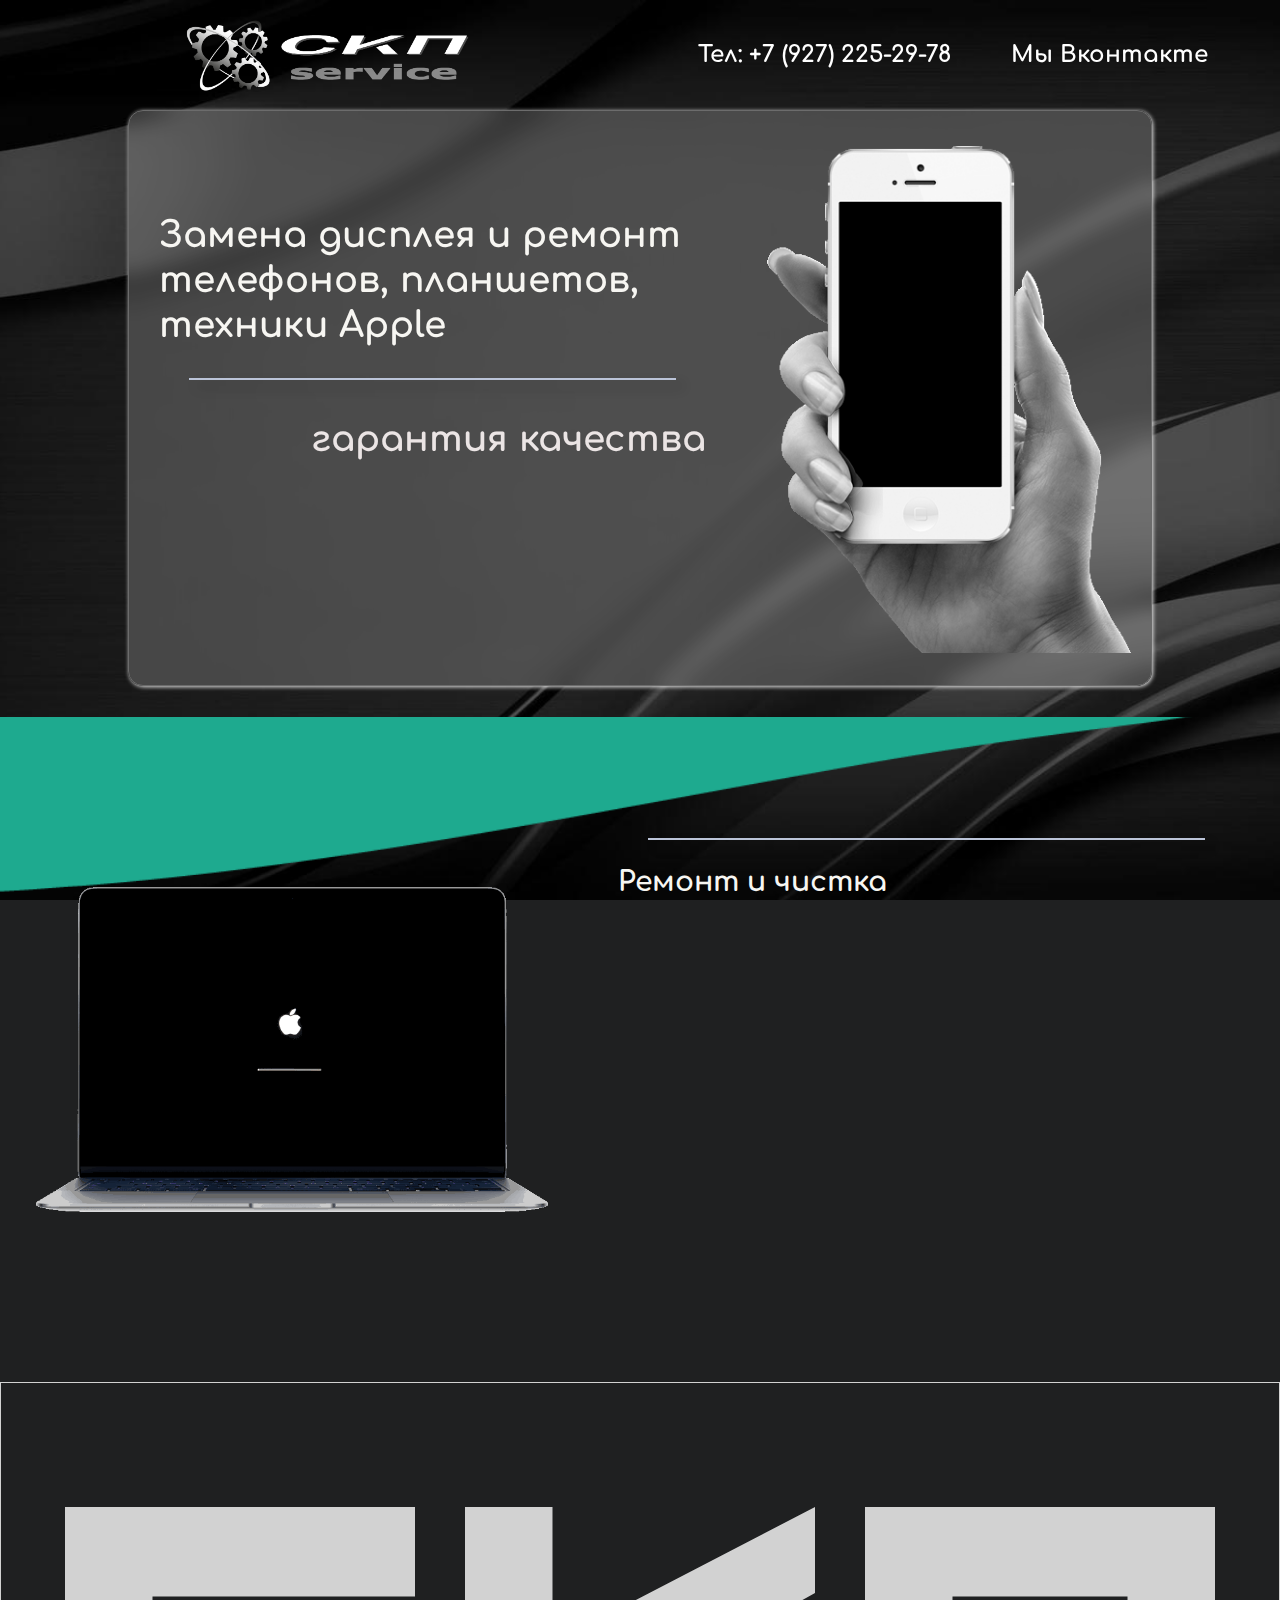
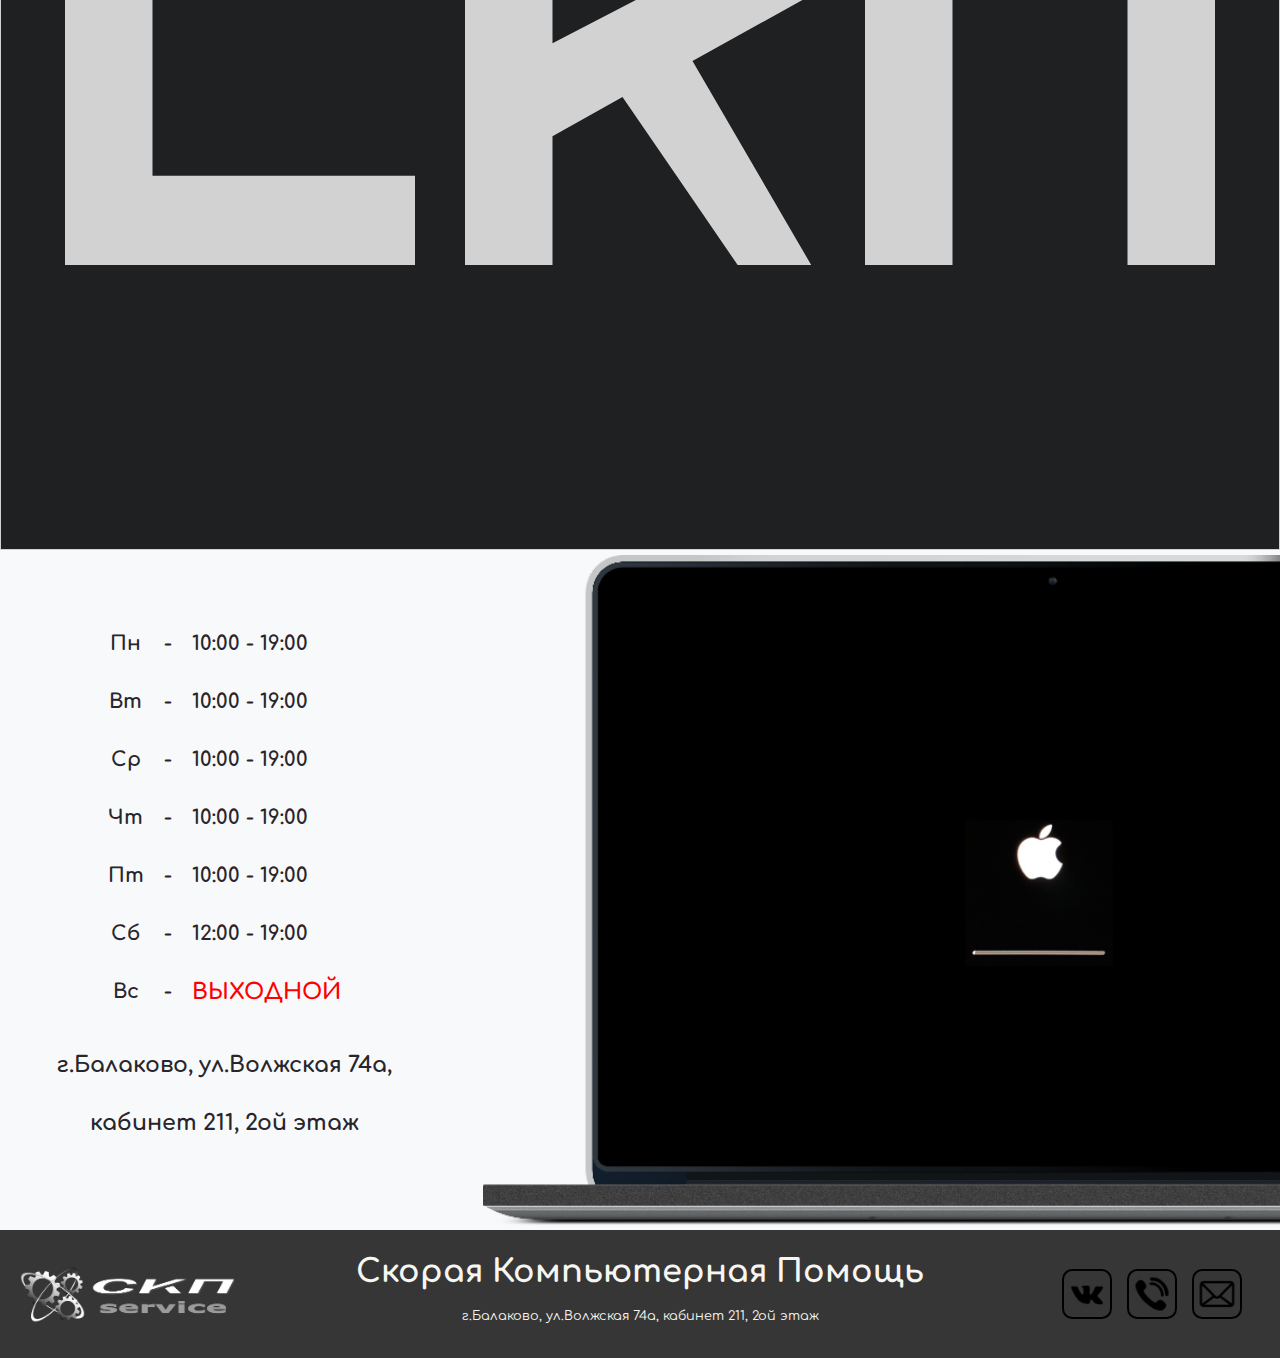
==== index.html @ 6988a71c "1" ====
<!DOCTYPE html>
<html lang="ru">

<head>
    <meta charset="UTF-8">
    <meta name="viewport" content="width=device-width, initial-scale=1.0">
    <link rel="preconnect" href="https://fonts.googleapis.com">
    <link rel="preconnect" href="https://fonts.gstatic.com" crossorigin>
    <link href="https://fonts.googleapis.com/css2?family=Comfortaa:wght@400;700&family=Teko:wght@400;700&display=swap" rel="stylesheet">
    <link rel="stylesheet" href="./css/null.css">
    <link rel="stylesheet" href="./css/style.css">
    <link rel="stylesheet" href="./css/animate.compat.css">
    <title>СКП service</title>
</head>

<!--	==================header==================-->
<header class="header">
    <div class="header_inner">
        <div class="logo">
            <div class="logo_inner">
                <img src="./img/logo_w.png" alt="">
                <h1>Скорая Компьютерная Помощь</h1>
                <img class="logo768" src="./img/logo_768.png" alt="">
            </div>
        </div>
        <div class="header_nav">
            <div class="header_nav_inner">
                <a class="nav_link" href="tel:+79272252978">Тел: +7 (927) 225-29-78</a>
                <a class="nav_link" href="https://vk.com/remontpc64">Мы Вконтакте</a>
                <h1>Скорая Компьютерная Помощь</h1>
            </div>
        </div>
    </div>
</header>
<!--	==================Phone==================-->
<div class="phone">
    <div class="container">
        <div class="phone_inner">
            <div class="left_p">
                <h2 class="fadeInRight wow">Замена дисплея и ремонт</h2>
                <h2 class="fadeInRight wow" data-wow-delay=".2s">телефонов, планшетов,</h2>
                <h2 class="fadeInRight wow" data-wow-delay=".4s">техники Apple</h2>
                <div class="line fadeIn wow" data-wow-delay="1.1s"></div>
                <h3 class="fadeInRight wow" data-wow-delay=".6s">гарантия качества</h3>
            </div>
            <div class="right_p">
                <div class="right_phone">
                    <img class="phone_1" src="./img/phone/1.png" alt="">
                    <img class="phone_2" src="./img/phone/21.png" alt="">
                    <img class="phone_2" src="./img/phone/22.png" alt="">
                    <img class="phone_2" src="./img/phone/23.png" alt="">
                    <img class="phone_2" src="./img/phone/24.png" alt="">
                    <img class="phone_3" src="./img/phone/3.png" alt="">
                    <img class="phone_4" src="./img/phone/25.png" alt="">
                </div>
            </div>
        </div>
    </div>
</div>
<!--	==================Comp==================-->
<div class="comp">
    <div class="comp_inner_top">
        <div class="left_c">
            <div class="laptop">
                <img class="comp_1" src="./img/comp/comp_1.png" alt="">
                <img class="comp_2" src="./img/comp/comp_2.png" alt="">
            </div>
        </div>
        <div class="comp_425">
            <img src="./img/comp/comp_425.png" alt="">
        </div>
        <div class="right_c">
            <div class="line fadeIn wow" data-wow-delay=".7s"></div>
            <h2 class="fadeInUp wow">Ремонт и чистка</h2>
            <li class="fadeInUp wow" data-wow-delay=".2s">системных блоков</li>
            <li class="fadeInUp wow" data-wow-delay=".4s">ноутбуков</li>
            <div class="line fadeIn wow" data-wow-delay=".7s"></div>
            <h2 class="fadeInUp wow" data-wow-delay=".6s">Установка и настройка Windows</h2>
            <div class="line fadeIn wow" data-wow-delay=".7s"></div>
            <h2 class="fadeInUp wow" data-wow-delay=".8s">Восстановление работоспособности</h2>
            <h2 class="fadeInUp wow" data-wow-delay="1s">операционной системы</h2>
            <div class="line fadeIn wow" data-wow-delay=".7s"></div>
        </div>
    </div>
</div>
<div class="comp_inner_bottom animation_fon">
    <div class="comp_inner_bottom_inner fadeIn wow" data-wow-delay=".7s">
        <h1>В нашем сервисе любые запчасти в наличии и под заказ</h1>
        <div class="line" data-wow-delay=".7s"></div>
        <h1>Также мы скупаем мониторы, ноутбуки, системные блоки и их комплектующее практически в любом состоянии</h1>
    </div>
</div>
<!--	==================Prom==================-->
<div class="prom">
    <div class="prom_inner">
        <div class="s"></div>
        <div class="k"></div>
        <div class="p"></div>
    </div>
    <h1 class="fadeIn wow" data-wow-delay=".2s">service</h1>
</div>
<!--	==================Map==================-->
<div class="locate">
    <div class="locate_inner">
        <div class="locate_timing">
            <div class="timing_inner">
                <div class="day">
                    <h4>Пн</h4>
                    <h4>Вт</h4>
                    <h4>Ср</h4>
                    <h4>Чт</h4>
                    <h4>Пт</h4>
                    <h4>Сб</h4>
                    <h4>Вс</h4>
                </div>
                <div class="dash">
                    <h4>-</h4>
                    <h4>-</h4>
                    <h4>-</h4>
                    <h4>-</h4>
                    <h4>-</h4>
                    <h4>-</h4>
                    <h4>-</h4>
                </div>
                <div class="time">
                    <h4>10:00 - 19:00</h4>
                    <h4>10:00 - 19:00</h4>
                    <h4>10:00 - 19:00</h4>
                    <h4>10:00 - 19:00</h4>
                    <h4>10:00 - 19:00</h4>
                    <h4>12:00 - 19:00</h4>
                    <h5>ВЫХОДНОЙ</h5>
                </div>
            </div>
            <div class="timing_inner_768">
                <div class="day">
                    <h4>Пн - Пт</h4>
                    <h4>Суббота</h4>
                    <h4>Воскресенье</h4>
                </div>
                <div class="dash">
                    <h4>-</h4>
                    <h4>-</h4>
                    <h4>-</h4>
                </div>
                <div class="time">
                    <h4>10:00 - 19:00</h4>
                    <h4>12:00 - 19:00</h4>
                    <h5>ВЫХОДНОЙ</h5>
                </div>
            </div>
            <div class="adress">
                <h5>г.Балаково, ул.Волжская 74а, кабинет 211, 2ой этаж</h5>
            </div>
        </div>
        <div class="locate_map">
            <div class="locate_map_inner">
                <img class="map_1980" src="./img/comp/comp_map.png" alt="">
                <img class="map_768" src="./img/comp/comp_1.png" alt="">
                <iframe src="https://www.google.com/maps/embed?pb=!1m18!1m12!1m3!1d1227.8375154333528!2d47.80183680063077!3d52.01279927981545!2m3!1f0!2f0!3f0!3m2!1i1024!2i768!4f13.1!3m3!1m2!1s0x416b8edb34bcf48d%3A0x155b2b7016f7f64f!2z0YPQuy4g0JLQvtC70LbRgdC60LDRjywgNzQg0LvQuNGCLiDQkCwg0JHQsNC70LDQutC-0LLQviwg0KHQsNGA0LDRgtC-0LLRgdC60LDRjyDQvtCx0LsuLCA0MTM4MDA!5e0!3m2!1sru!2sru!4v1640542836410!5m2!1sru!2sru" allowfullscreen="" loading="lazy"></iframe>
            </div>
        </div>
    </div>
</div>
<!--	==================Footer==================-->
<footer class="footer">
    <div class="footer_inner">
        <div class="footer_logo">
            <a class="nav_link" href="#">
                <img src="./img/logo_w.png" alt="">
            </a>
        </div>
        <div class="footer_title">
            <h1>Скорая Компьютерная Помощь</h1>
            <h2>г.Балаково, ул.Волжская 74а, кабинет 211, 2ой этаж</h2>
        </div>
        <div class="social">
            <a href="https://vk.com/remontpc64" class="vk">
                <img class="vk_01" src="./img/soc/vk_01.png" alt="">
                <img class="vk_02" src="./img/soc/vk_02.png" alt="">
            </a>
            <a href="tel:+79272252978" class="tel">
                <img class="tel_01" src="./img/soc/tel_01.png" alt="">
                <img class="tel_02" src="./img/soc/tel_02.png" alt="">
            </a>
            <a href="mailto:skp64service@gmail.com" class="tel">
                <img class="mail_01" src="./img/soc/mail_01.png" alt="">
                <img class="mail_02" src="./img/soc/mail_02.png" alt="">
            </a>
        </div>
    </div>
</footer>
<!--	==================Footer==================-->
<script src="js/classie.js"></script>
<script src="js/cbpAnimatedHeader.min.js"></script>
<script src="./js/comp.js"></script>
<script src="./js/wow.min.js"></script>
<script>
    new WOW().init();
</script></html>
---- css/null.css ----
/*Обнуление*/
*{padding: 0;margin: 0;border: 0;}
*,*:before,*:after{-moz-box-sizing: border-box;-webkit-box-sizing: border-box;box-sizing: border-box;}
:focus,:active{outline: none;}
a:focus,a:active{outline: none;}
nav,footer,header,aside{display: block;}
html,body{height:100%;width:100%;font-size:100%;line-height:1;font-size:14px;-ms-text-size-adjust:100%;-moz-text-size-adjust:100%;-webkit-text-size-adjust:100%;}
input,button,textarea{font-family:inherit;}
input::-ms-clear{display: none;}
button{cursor: pointer;}
button::-moz-focus-inner {padding:0;border:0;}
a,a:visited{text-decoration: none;}
a:hover{text-decoration: none;}
ul li{list-style: none;}
img{vertical-align: top;}
h1,h2,h3,h4,h5,h6{font-size:inherit;font-weight: inherit;}
/*--------------------*/
---- css/style.css ----
/*
::-webkit-scrollbar {
    width: 0;
}
*/
body {
    font-family: 'Comfortaa', sans-serif;
    background: #1f2021 url(../img/fon_phone.jpg) center no-repeat;
    background-size: cover;
    background-attachment: fixed;
}

.container {
    width: 100%;
    max-width: 1200px;
    margin: 0 auto;
    padding: 0 15px;
}

h1 {
    font-size: 43px;
    line-height: 58px;
    font-weight: 700;
    color: #f7f6f2;
}

h2 {
    font-size: 43px;
    line-height: 58px;
    font-weight: 700;
    color: #f7f6f2;
}

h3 {
    font-size: 40px;
    line-height: 58px;
    font-weight: 700;
    color: #ebe5e5;
}

h4 {
    font-size: 30px;
    line-height: 58px;
    font-weight: 700;
    color: #fff;
}

h5 {
    font-size: 25px;
    line-height: 58px;
    font-weight: 700;
    color: #fff;
}

li {
    padding-left: 25px;
    list-style: circle;
    font-size: 32px;
    line-height: 58px;
    color: #ebe5e5;
}

.line {
    border-bottom: 2px solid #bbc4d8;
    margin: 30px 30px;
    box-shadow: 7px 7px 12px rgba(0, 0, 0, 0.3);
}

/*==================Head==================*/
.header {
    position: fixed;
    padding: 0 15px;
    height: 110px;
    width: 100%;
    z-index: 99;
    overflow: hidden;
    -webkit-transition: all 0.2s linear;
    -moz-transition: all 0.2s linear;
    transition: all 0.2s linear;
}

.header-shrink.header {
    height: 35px;
    background: rgba(235, 235, 235, 0.92);
    box-shadow: 0px 1px 13px 0px rgba(255, 255, 255, 0.82);
}

.header_inner {
    display: flex;
    justify-content: space-between;
}

.logo {
    width: 50%;
}

.header-shrink .logo {
    padding-top: 0px;
}

.logo_inner {
    display: flex;
    justify-content: center;
    align-items: center;
    height: 110px;
}

.header-shrink .logo_inner {
    height: 35px;
}

.logo_inner h1 {
    display: none;
}

.header-shrink .logo_inner h1 {
    line-height: 28px;
    display: block;
    font-size: 1.5vw;
    color: #000;
}

.logo768 {
    display: none;
}

.logo_inner img {
    height: 80%;
}

.header-shrink .logo_inner img {
    display: none;
}

.header_nav {
    width: 50%;
}

.header_nav_inner {
    display: flex;
    justify-content: center;
    align-items: center;
    height: 110px;
    -webkit-transition: all 0.2s linear;
    -moz-transition: all 0.2s linear;
    transition: all 0.2s linear;
}

.header-shrink .header_nav_inner {
    height: 35px;
    padding-top: 0px;
}

.header_nav_inner h1 {
    display: none;
}

.nav_link {
    font-size: 1.8vw;
    color: #fff;
    font-weight: 700;
    margin-left: 60px;
    -webkit-transition: all 0.2s linear;
    -moz-transition: all 0.2s linear;
    transition: all 0.2s linear;
}

.nav_link:first-child {
    margin-left: 0;
}

.header-shrink .nav_link {
    font-size: 1.3vw;
    color: #000;
}

.burger {
    display: none;
    width: 35px;
    height: 3px;
    background: #ffffff;
    font-size: 0;
    color: transparent;
    position: relative;
}

/*==================Phone==================*/
.phone {
    padding-top: 110px;
    height: 830px;
}

.phone_inner {
    overflow: hidden;
    display: flex;
    height: 690px;
    background: rgba(255, 255, 255, 0.2);
    backdrop-filter: blur(10px);
    border-radius: 15px;
    border: 1px solid rgb(108, 108, 108);
    box-shadow: 1px 1px 4px 0px rgba(255, 255, 255, 0.9);
}

.left_p {
    flex-wrap: wrap;
    padding: 200px 30px 0px 30px;
    margin-right: 5px;
    width: 60%;
}

.left_p h3 {
    text-align: right;
}

.right_p {
    margin-left: 5px;
    padding-top: 60px;
    width: 40%;
}

.right_phone {
    display: flex;
    justify-content: center;
    position: relative;
}

.right_phone img {
    width: 90%;
    height: auto;
}

.phone_1 {
    position: absolute;
    display: block;
    max-width: 100%;
    height: auto;
}

.phone_2 {
    position: absolute;
    display: block;
    max-width: 100%;
    height: auto;
    opacity: 0;
    animation: slideanim 8s infinite;
}

.phone_2:nth-child(1),
.phone_2:nth-child(1) img {
    animation-delay: 0;
}

.phone_2:nth-child(2),
.phone_2:nth-child(2) img {
    animation-delay: 2s;
}

.phone_2:nth-child(3),
.phone_2:nth-child(3) img {
    animation-delay: 4s;
}

.phone_2:nth-child(4),
.phone_2:nth-child(4) img {
    animation-delay: 6s;
}

@keyframes slideanim {
    12.5% {
        opacity: 1;
    }

    25% {
        opacity: 1;
    }

    37.5% {
        opacity: 0;
    }
}

.phone_3 {
    position: absolute;
    display: block;
    max-width: 100%;
    height: auto;
}

.phone_4 {
    position: absolute;
    z-index: 1;
    display: block;
    max-width: 100%;
    height: auto;
    opacity: 0;
    transition: opacity 0.3s linear;
}

.phone_4:hover {
    opacity: 1;
}

/*==================Comp==================*/
.comp {
    background: url(../img/comp_fon.png) center no-repeat;
    background-size: cover;
    background-attachment: fixed;
    width: 100%;
    padding: 0 15px;
    height: 750px;
}

.comp_inner_top {
    display: flex;
    align-items: center;
    height: 750px;
}

.laptop {
    display: flex;
    align-items: center;
    justify-content: center;
}

.laptop img {
    width: 40%;
    height: auto;
}

.comp_1 {
    position: absolute;
    z-index: 1;
}

.comp_2 {
    position: absolute;
    z-index: 2;
    opacity: 0;
    -webkit-transition: all 0.3s linear;
    -moz-transition: all 0.3s linear;
    transition: all 0.3s linear;
}

.comp_2:hover {
    opacity: 1;
}

.comp_425 {
    display: none;
}

.left_c {
    margin-right: 10px;
    width: 40%;
}

.right_c {
    flex-wrap: wrap;
    margin-left: 10px;
    padding: 0px 30px;
    width: 50%;
    overflow: hidden;
}

.right_c h2 {
    font-size: 2vw;
}

.right_c li {
    font-size: 1.7vw;
}

.animation_fon {
    opacity: 0;
    -webkit-transition: all 0.9s linear;
    -moz-transition: all 0.9s linear;
    transition: all 0.9s linear;
    height: 0px;
}

.animation_fon.element-show {
    opacity: 1;
    height: 400px;
}

.comp_inner_bottom {
    display: flex;
    text-align: center;
    justify-content: center;
    align-items: center;
    background: #1f2021 url(../img/fon_phone.jpg) center no-repeat;
    background-size: cover;
    background-attachment: fixed;
    overflow: hidden;
}

.comp_inner_bottom_inner {
    width: 75%;
    padding: 50px 40px;
    background: rgba(255, 255, 255, 0.2);
    backdrop-filter: blur(10px);
    border-radius: 15px;
    border: 1px solid rgb(108, 108, 108);
    box-shadow: 1px 1px 4px 0px rgba(255, 255, 255, 0.9);
}

.comp_inner_bottom_inner h1 {
    font-size: 2vw;
}

.comp_inner_bottom_inner .line {
    display: inline-block;
    width: 50%;
}

/*==================Prom==================*/
.prom {
    display: flex;
    flex-direction: column;
    justify-content: center;
    background: #1f2021 url(../img/fon.jpg) center no-repeat;
    background-size: cover;
    background-attachment: fixed;
    height: 60vw;
    opacity: .8;
    text-align: center;
    border: 1px solid #fff;
    padding: 0 5%;
}

.prom_inner {
    display: flex;
    justify-content: center;
    margin-bottom: 8vw;
}

.s {
    background: #fff;
    width: 28vw;
    height: 28vw;
    clip-path: polygon(100% 0, 0 0, 0 100%, 100% 100%, 100% 75%, 25% 75%, 25% 25%, 100% 25%);
}

.k {
    background: #fff;
    width: 28vw;
    height: 28vw;
    clip-path: polygon(0 0, 0 100%, 25% 100%, 25% 64%, 45% 53%, 78% 100%, 99% 100%, 65% 43%, 100% 24%, 100% 0, 25% 38%, 25% 0);
    margin: 0 50px;
}

.p {
    background: #fff;
    width: 28vw;
    height: 28vw;
    clip-path: polygon(0 100%, 0 0, 100% 0, 100% 100%, 75% 100%, 75% 25%, 25% 25%, 25% 100%);
}

.prom h1 {
    font-size: 15vw;
    font-family: 'Teko', sans-serif;
    letter-spacing: 5vw;
}

/*==================Map==================*/
.locate {
    background: #f8f9fa;
    height: 750px;
}

.locate_inner {
    display: flex;
    justify-content: center;
    align-items: center;
    height: 750px;
}

.locate_timing {
    width: 50%;
    height: 670px;
    padding: 60px 30px;
}

.locate_timing h4 {
    color: #27262c;
}

.timing_inner {
    display: flex;
    justify-content: center;
    margin-bottom: 15px;
}

.timing_inner_768 {
    display: none;
    justify-content: center;
    margin-bottom: 15px;
}

.day {
    margin-right: 20px;
    text-align: center;
}

.dash {
    margin-right: 20px;
    text-align: center;
}

.time h5 {
    color: #ff0000;
    font-size: 25px;
    text-align: center;
}

.adress {
    text-align: center;
}

.adress h5 {
    text-align: center;
    color: #27262c;
}

.locate_map {
    width: 50%;
    height: 670px;
}

.locate_map_inner {
    display: flex;
    justify-content: flex-end;
    position: relative;
}

.map_1980 {
    position: absolute;
    width: 797px;
    height: 671px;
    max-width: 100%;
}

.map_768 {
    display: none;
}

.locate_map_inner iframe {
    padding: 40px 0px 80px 128px;
    position: absolute;
    width: 797px;
    height: 671px;
    max-width: 100%;
}

/*==================Footer==================*/
.footer {
    display: flex;
    justify-content: center;
    height: 150px;
    background: #363636;
}

.footer_inner {
    display: flex;
    justify-content: space-between;
    align-items: center;
}

.footer_logo {
    width: 30%;
    text-align: center;
}

.footer_logo img {
    width: 60%;
    height: auto;
}

.footer_title {
    width: 50%;
    text-align: center;
}

.footer_title h1 {
    font-size: 2.5vw;
}

.footer_title h2 {
    font-size: 1vw;
    font-weight: 400;
}

.social {
    display: flex;
    width: 20%;
    justify-content: center;
}

.social img {
    height: 50px;
    width: auto;
}

.vk {
    display: flex;
}

.vk_01 {
    border: .2vw solid #000;
    border-radius: .8vw;
}

.vk_02 {
    border: .2vw solid #8e8e8e;
    border-radius: .8vw;
    position: absolute;
    opacity: 0;
    transition: all .3s linear;
}

.vk_02:hover {
    opacity: 1;
}

.tel {
    display: flex;
}

.tel_01 {
    border: .2vw solid #000;
    border-radius: .8vw;
    margin-left: 15px;
}

.tel_02 {
    border: .2vw solid #8e8e8e;
    border-radius: .8vw;
    position: absolute;
    opacity: 0;
    transition: all .3s linear;
    margin-left: 15px;
}

.tel_02:hover {
    opacity: 1;
}

.mail {
    display: flex;
}

.mail_01 {
    border: .2vw solid #000;
    border-radius: .8vw;
    margin-left: 15px;
}

.mail_02 {
    border: .2vw solid #8e8e8e;
    border-radius: .8vw;
    position: absolute;
    opacity: 0;
    transition: all .3s linear;
    margin-left: 15px;
}

.mail_02:hover {
    opacity: 1;
}

/*==================footer==================*/
@media screen and (max-width: 1600px) {

    /*==================Map==================*/
    .locate_timing {
        width: 40%;
    }

    .locate_map {
        width: 60%;
    }
}

@media screen and (max-width: 1441px) {

    /*==================Head==================*/
    .logo_inner img {
        height: 70%;
    }

    /*==================Comp==================*/
    .comp {
        height: 700px;
    }

    .comp_inner_top {
        height: 700px;
    }

    .left_c {
        width: 45%;
    }

    .right_c {
        width: 55%;
    }

    .right_c h2 {
        font-size: 2.2vw;
    }

    .right_c li {
        font-size: 1.9vw;
    }

    /*==================Map==================*/
    .locate_timing {
        padding: 60px 35px;
    }

    /*==================footer==================*/
    .footer {
        height: 10vw;
    }

    .footer_title h1,
    h2 {
        line-height: 45px;
    }
}

@media screen and (max-width: 1366px) {

    /*==================Phone==================*/
    .phone {
        height: 56vw;
    }

    .phone .container {
        display: flex;
        justify-content: center;
    }

    .phone_inner {
        width: 80vw;
        height: 45vw;
    }

    .left_p {
        padding-top: 10%;
    }

    .left_p h2,
    h3 {
        font-size: 2.8vw;
    }

    .right_p {
        padding-top: 35px;
    }

    /*==================Comp==================*/
    .comp {
        height: 52vw;
    }

    .comp_inner_top {
        height: 52vw;
    }

    .right_c {
        padding-top: 0;
    }

    .right_c .line {
        margin: 20px 30px;
    }

    .animation_fon.element-show {
        height: 380px;
    }

    /*==================Map==================*/
    .locate {
        height: 680px;
    }

    .locate_inner {
        height: 680px;
    }

    .locate_timing {
        width: 35%;
        height: 671px;
    }

    .locate_map {
        width: 65%;
        height: 671px;
    }

    .locate_timing h4 {
        font-size: 20px;
    }

    .locate_timing h5 {
        font-size: 22px;
    }

    /*==================footer==================*/

    .footer_logo {
        width: 20%;
    }

    .footer_logo img {
        width: 90%;
    }

    .footer_title {
        width: 60%;
    }

    .social {
        width: 20%;
    }
}

@media screen and (max-width: 1230px) {

    /*==================Map==================*/
    .locate {
        height: 600px;
    }

    .locate_inner {
        height: 600px;
    }

    .locate_timing {
        height: 570px;
        padding: 15px 0px;
    }

    .locate_map {
        height: 570px;
    }

    .map_1980 {
        width: 697px;
        height: 571px;
    }

    .locate_map_inner iframe {
        padding: 32px 0px 65px 112px;
        width: 697px;
        height: 571px;
    }
}

@media screen and (max-width: 1130px) {

    /*==================Comp==================*/
    .right_c h2 {
        font-size: 2.1vw;
    }

    .right_c li {
        font-size: 1.9vw;
    }

    /*==================footer==================*/
    .footer_title h1,
    h2 {
        line-height: 35px;
    }

    .footer_title h1 {
        font-size: 2.7vw;
    }

    .footer_title h2 {
        font-size: 1.3vw;
    }

    .social img {
        height: 40px;
    }
}

@media screen and (max-width: 1024px) {

    /*==================Head==================*/
    .logo_inner img {
        height: 60%;
    }

    /*==================Phone==================*/
    .phone {
        height: 55vw;
    }

    .phone_inner {
        width: 80vw;
        height: 42vw;
    }

    .right_phone img {
        width: 80%;
    }

    .left_p h2,
    h3 {
        line-height: 40px;
    }

    /*==================Comp==================*/
    .comp {
        height: 48vw;
    }

    .comp_inner_top {
        height: 48vw;
    }

    .right_c h2,
    li {
        line-height: 4vw;
    }

    .animation_fon.element-show {
        height: 360px;
    }

    .comp_inner_bottom_inner {
        width: 80%;
        padding: 40px 70px;
    }

    .comp_inner_bottom_inner h1 {
        font-size: 2.7vw;
        line-height: 3.5vw;
    }

    .comp_inner_bottom_inner .line {
        margin: 20px 30px;
    }

    /*==================Map==================*/
    .locate {
        height: 890px;
        border: 1px solid #000;
    }

    .locate_inner {
        flex-wrap: wrap;
        padding-top: 10px;
    }

    .locate_timing {
        order: 2;
        width: 100%;
        height: 260px;
    }

    .locate_timing h4 {
        font-size: 3vw;
    }

    .locate_timing h5 {
        font-size: 2.5vw;
    }

    .adress h5 {
        line-height: 3vw;
    }

    .locate_map {
        order: 1;
        width: 100%;
        height: 615px;
    }

    .locate_map_inner {
        justify-content: center;
    }


    .map_1980 {
        display: none;
    }

    .map_768 {
        display: block;
        position: absolute;
        width: 95%;
    }

    .locate_map_inner iframe {
        width: 765px;
        padding: 20px 0px 35px 0px;
    }

    .timing_inner {
        display: none;
    }

    .timing_inner_768 {
        display: flex;
    }
}

@media screen and (max-width: 900px) {

    /*==================Phone==================*/
    .phone {
        height: 60vw;
    }

    /*==================Map==================*/
    .locate {
        height: 830px;
    }

    .locate_map {
        height: 550px;
    }

    .locate_map_inner iframe {
        padding: 16px 40px 100px 40px;
    }
}

@media screen and (max-width: 768px) {
    .line {
        margin: 15px 15px;
    }

    /*==================Head==================*/
    .header {
        height: 70px;
    }

    .header-shrink .logo {
        width: 40%;
    }

    .logo_inner {
        height: 70px;
    }

    .logo_inner img {
        height: 80%;
    }

    .header-shrink .logo_inner h1 {
        display: none;
    }

    .header-shrink .logo_inner .logo768 {
        display: block;
        height: 50%;
    }

    .header-shrink .header_nav {
        width: 60%;
    }

    .header_nav_inner {
        flex-direction: column;
        height: 70px;
    }

    .header-shrink .header_nav_inner {
        flex-direction: row;
    }

    .nav_link {
        margin: 10px 0px 0px;
        font-size: 2.5vw;
    }

    .nav_link:first-child {
        margin: 0;
    }

    .header-shrink .nav_link {
        margin: 0px 0px 0px 30px;
        font-size: 2vw;
    }

    .header-shrink .nav_link:first-child {
        margin: 0;
    }

    /*==================Phone==================*/
    .phone {
        padding-top: 75px;
        height: 63vw;
    }

    .phone_inner {
        width: 90vw;
        height: 50vw;
    }

    .right_p {
        padding-top: 25px;
    }

    /*==================Comp==================*/
    .comp {
        height: 45vw;
        background-size: auto 50%;
    }

    .comp_inner_top {
        height: 45vw;
    }

    .right_c {
        padding: 0px 10px;
    }

    .right_c .line {
        margin: 15px 20px;
    }

    .animation_fon.element-show {
        height: 300px;
    }

    /*==================Map==================*/
    .locate {
        height: 733px;
    }

    .locate_inner {
        height: 733px;
    }

    .locate_map {
        height: 463px;
    }

    .locate_timing {
        height: 260px;
    }

    .locate_map_inner iframe {
        padding: 12px 90px 60px 90px;
        height: 463px
    }

    /*==================footer==================*/
    .footer {
        height: 9vw;
    }

    .footer_title h1,
    h2 {
        line-height: 30px;
    }

    .social img {
        height: 30px;
    }
}

@media screen and (max-width: 425px) {

    /*==================Head==================*/
    .header {
        height: 40px;
        background: #259a83;
    }

    .header_inner {
        margin-bottom: 5px;
    }

    .header-shrink.header {
        height: 25px;
    }

    .logo {
        display: none;
    }

    .header_nav {
        width: 100%;
    }

    .header-shrink .header_nav {
        width: 100%;
    }

    .header_nav_inner h1 {
        display: block;
        font-size: 5vw;
    }

    .header-shrink .header_nav_inner h1 {
        display: none;
    }

    .header_nav_inner {
        flex-direction: row;
        height: 40px;
    }

    .header-shrink .header_nav_inner {
        height: 25px;
    }

    .nav_link {
        display: none;
    }

    .header-shrink .nav_link {
        display: block;
        font-size: 3.5vw;
    }

    /*==================Phone==================*/
    .phone {
        padding-top: 46px;
    }

    .left_p {
        padding-top: 5%;
        width: 100%;
    }

    .right_p {
        display: none;
    }

    .left_p h2,
    h3 {
        font-size: 5vw;
        line-height: 35px;
    }

    /*==================Comp==================*/
    .comp {
        height: 65vw;
        background-size: auto 47%;
        background:
    }

    .comp_inner_top {
        display: flex;
        justify-content: center;
        height: 65vw;
        text-align: center;
    }

    .left_c {
        display: none;
    }

    .comp_425 {
        display: block;
    }

    .comp_425 img {
        width: 100%;
    }

    .right_c {
        position: absolute;
        padding: 0px 10px 30px 0px;
    }

    .right_c h2 {
        font-size: 3.3vw;
    }

    .right_c li {
        font-size: 2.7vw;
    }

    .right_c .line {
        margin: 10px 50px;
        border-bottom: 1px solid rgba(187, 196, 216, 0.43);
        box-shadow: 7px 7px 12px rgba(0, 0, 0, 0.3);
    }

    .animation_fon.element-show {
        height: 180px;
    }

    .comp_inner_bottom_inner {
        width: 80%;
        padding: 10px 20px;
    }

    .comp_inner_bottom_inner h1 {
        font-size: 2.9vw;
        line-height: 5vw;
    }

    .comp_inner_bottom_inner .line {
        margin: 10px 10px;
    }

    /*==================Prom==================*/
    .prom {
        display: none;
    }

    /*==================Map==================*/
    .locate {
        height: 512px;
    }

    .locate_inner {
        padding-top: 0px;
        height: 512px
    }

    .locate_map {
        height: 362px;
    }

    .locate_timing {
        height: 150px;
    }

    .locate_timing h4 {
        font-size: 5vw;
        line-height: 7vw;
    }

    .locate_timing h5 {
        font-size: 5vw;
        line-height: 7vw;
    }

    .adress h5 {
        font-size: 3.3vw;
        line-height: 3vw;
    }

    .map_768 {
        display: none;
    }

    .locate_map_inner iframe {
        width: 410px;
        height: 360px;
        padding: 0px 0px 0px 0px;
    }

    /*==================footer==================*/
    .footer_logo .nav_link {
        display: block;
    }

    .footer_title h1 {
        line-height: 30px;
        font-size: 3.2vw;
    }

    .footer_title h2 {
        display: none;
    }

    .social img {
        height: 30px;
    }

    .social img {
        height: 20px;
    }

    .tel_01 {
        margin-left: 5px;
    }

    .mail_01 {
        margin-left: 5px;
    }
}

@media screen and (max-width: 375px) {

    /*==================Phone==================*/
    .left_p {
        padding-top: 8%;
        width: 100%;
    }

    .right_p {
        display: none;
    }

    .left_p h2,
    h3 {
        font-size: 4.9vw;
        line-height: 25px;
    }

    /*==================Comp==================*/
    .comp {
        background-size: auto 60%;
    }

    .animation_fon.element-show {
        height: 160px;
    }

    /*==================Map==================*/
    .locate {
        height: 500px
    }

    .locate_inner {
        height: 500px
    }

    .locate_map {
        height: 360px;
    }

    .locate_timing {
        height: 140px;
    }

    /*==================footer==================*/
    .footer_logo {
        display: none;
    }

    .footer_inner {
        width: 100%
    }

    .footer_title {
        width: 70%;
    }

    .footer_title h1 {
        font-size: 3.5vw;
        line-height: 15px
    }

    .social {
        width: 30%;
    }
}

@media screen and (max-width: 320px) {

    /*==================Phone==================*/
    .left_p h2,
    h3 {
        font-size: 4.7vw;
        line-height: 20px;
    }

    .phone {
        height: 66vw;
    }

    /*==================Map==================*/
    .locate {
        height: 390px
    }

    .locate_inner {
        height: 390px
    }

    .locate_map {
        height: 270px;
    }

    .locate_map_inner iframe {
        height: 270px;
    }

    .locate_timing {
        height: 120px;
    }
}
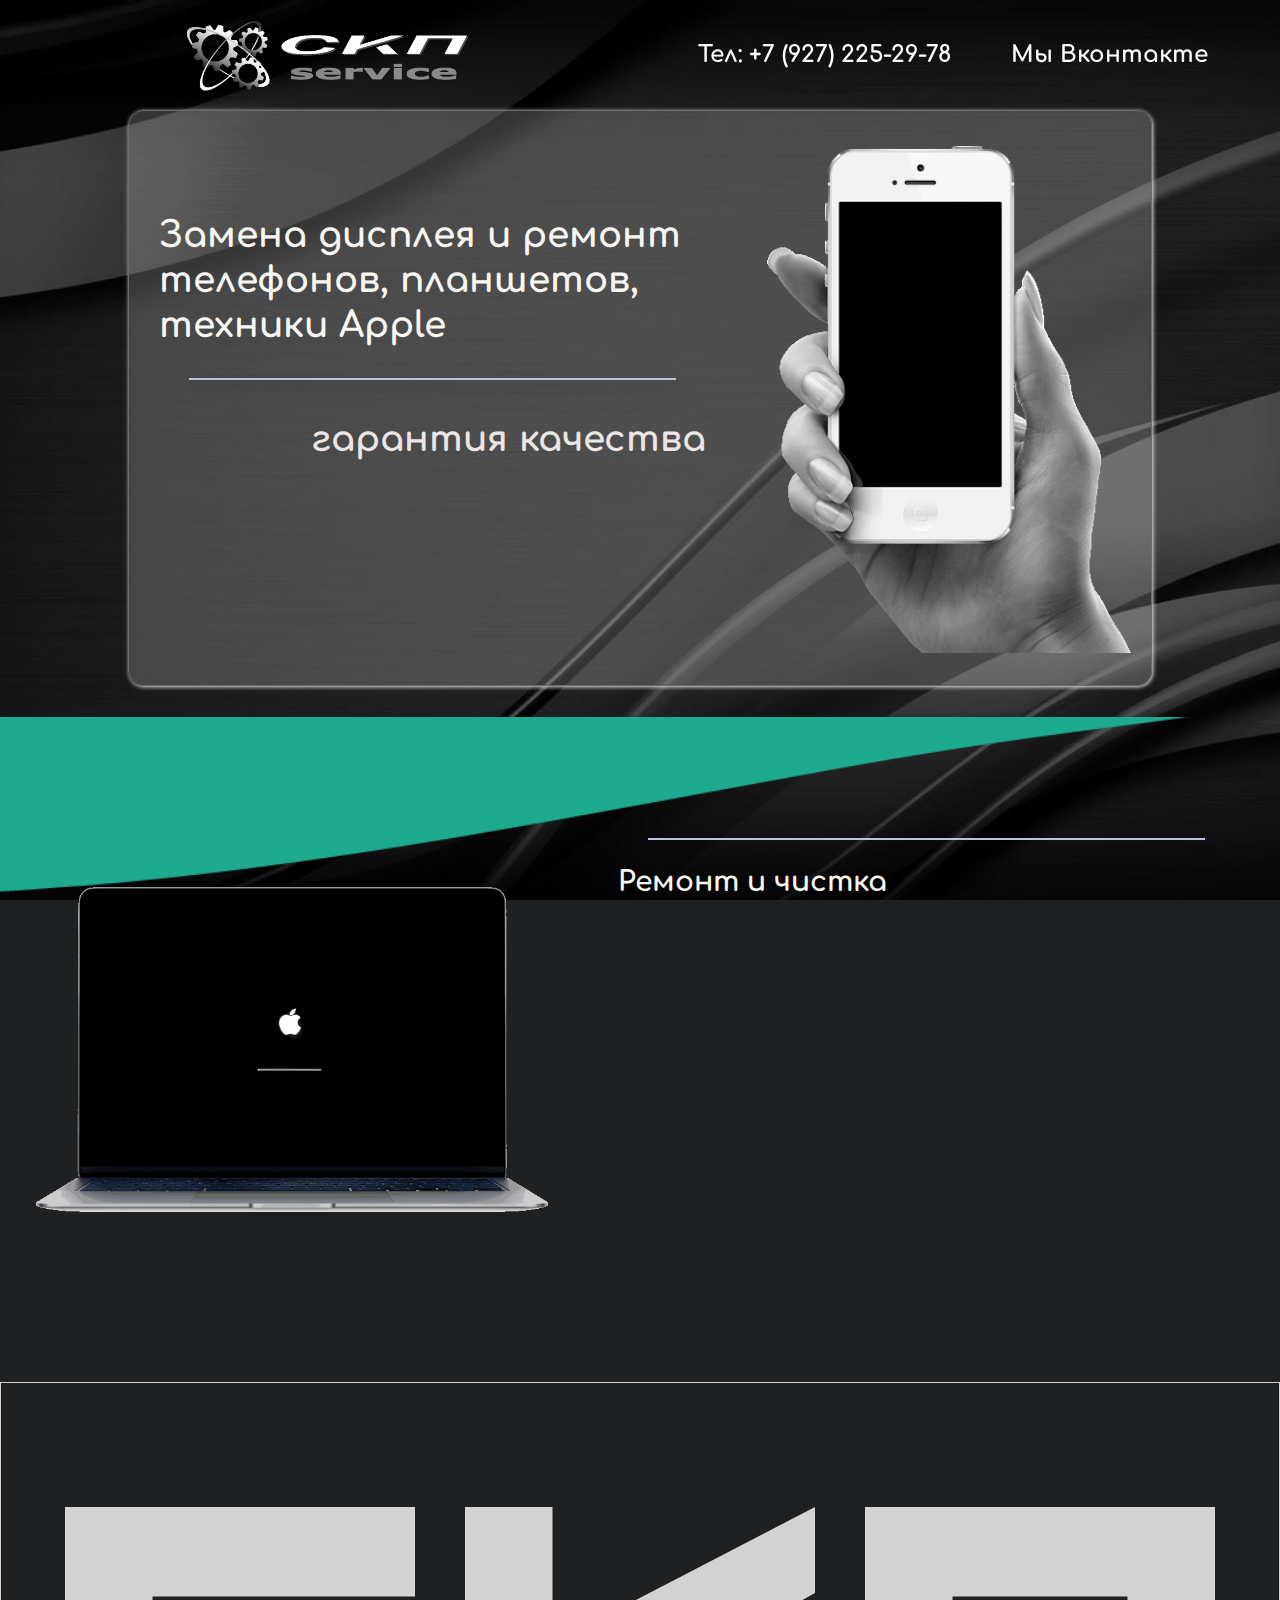
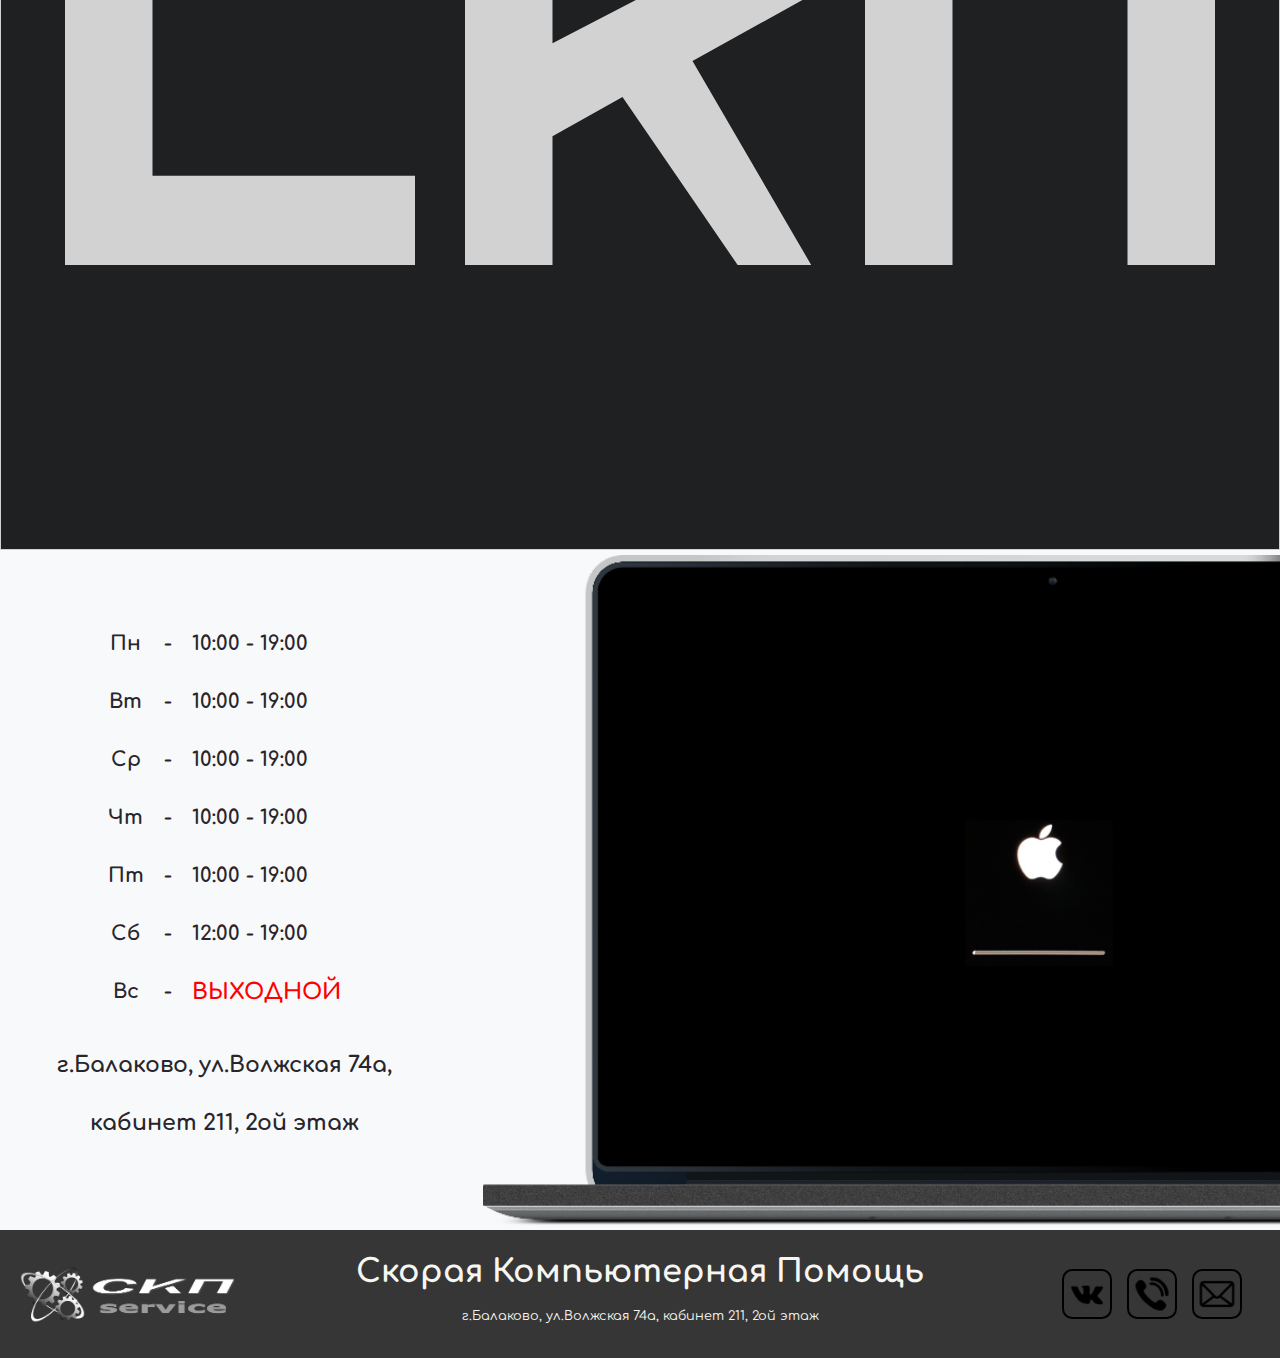
==== commit 736e2162: "1" ====
--- a/index.html
+++ b/index.html
@@ -7,6 +7,7 @@
     <link rel="preconnect" href="https://fonts.googleapis.com">
     <link rel="preconnect" href="https://fonts.gstatic.com" crossorigin>
     <link href="https://fonts.googleapis.com/css2?family=Comfortaa:wght@400;700&family=Teko:wght@400;700&display=swap" rel="stylesheet">
+    <link rel="shortcut icon" href="./img/favicon.png" type="image/x-icon" />
     <link rel="stylesheet" href="./css/null.css">
     <link rel="stylesheet" href="./css/style.css">
     <link rel="stylesheet" href="./css/animate.compat.css">
--- a/css/style.css
+++ b/css/style.css
@@ -195,7 +195,7 @@
     display: flex;
     height: 690px;
     background: rgba(255, 255, 255, 0.2);
-    backdrop-filter: blur(10px);
+    /*    backdrop-filter: blur(10px);*/
     border-radius: 15px;
     border: 1px solid rgb(108, 108, 108);
     box-shadow: 1px 1px 4px 0px rgba(255, 255, 255, 0.9);
@@ -398,7 +398,7 @@
     width: 75%;
     padding: 50px 40px;
     background: rgba(255, 255, 255, 0.2);
-    backdrop-filter: blur(10px);
+    /*    backdrop-filter: blur(10px);*/
     border-radius: 15px;
     border: 1px solid rgb(108, 108, 108);
     box-shadow: 1px 1px 4px 0px rgba(255, 255, 255, 0.9);
@@ -668,7 +668,6 @@
     opacity: 1;
 }
 
-/*==================footer==================*/
 @media screen and (max-width: 1600px) {
 
     /*==================Map==================*/
@@ -1334,7 +1333,7 @@
     }
 
     .locate_timing h5 {
-        font-size: 5vw;
+        font-size: 4vw;
         line-height: 7vw;
     }
 
@@ -1354,33 +1353,34 @@
     }
 
     /*==================footer==================*/
+    .footer {
+        height: 12vw;
+    }
+
     .footer_logo .nav_link {
         display: block;
     }
 
-    .footer_title h1 {
-        line-height: 30px;
-        font-size: 3.2vw;
-    }
-
-    .footer_title h2 {
+
+    .footer_logo {
+        width: 50%;
+    }
+
+    .footer_logo img {
+        width: 70%;
+        height: auto;
+    }
+
+    .footer_title {
         display: none;
     }
 
+    .social {
+        width: 50%;
+    }
+
     .social img {
-        height: 30px;
-    }
-
-    .social img {
-        height: 20px;
-    }
-
-    .tel_01 {
-        margin-left: 5px;
-    }
-
-    .mail_01 {
-        margin-left: 5px;
+        height: 40px;
     }
 }
 
@@ -1429,25 +1429,9 @@
     }
 
     /*==================footer==================*/
-    .footer_logo {
-        display: none;
-    }
-
-    .footer_inner {
-        width: 100%
-    }
-
-    .footer_title {
-        width: 70%;
-    }
-
-    .footer_title h1 {
-        font-size: 3.5vw;
-        line-height: 15px
-    }
-
-    .social {
-        width: 30%;
+
+    .social img {
+        height: 30px;
     }
 }
 
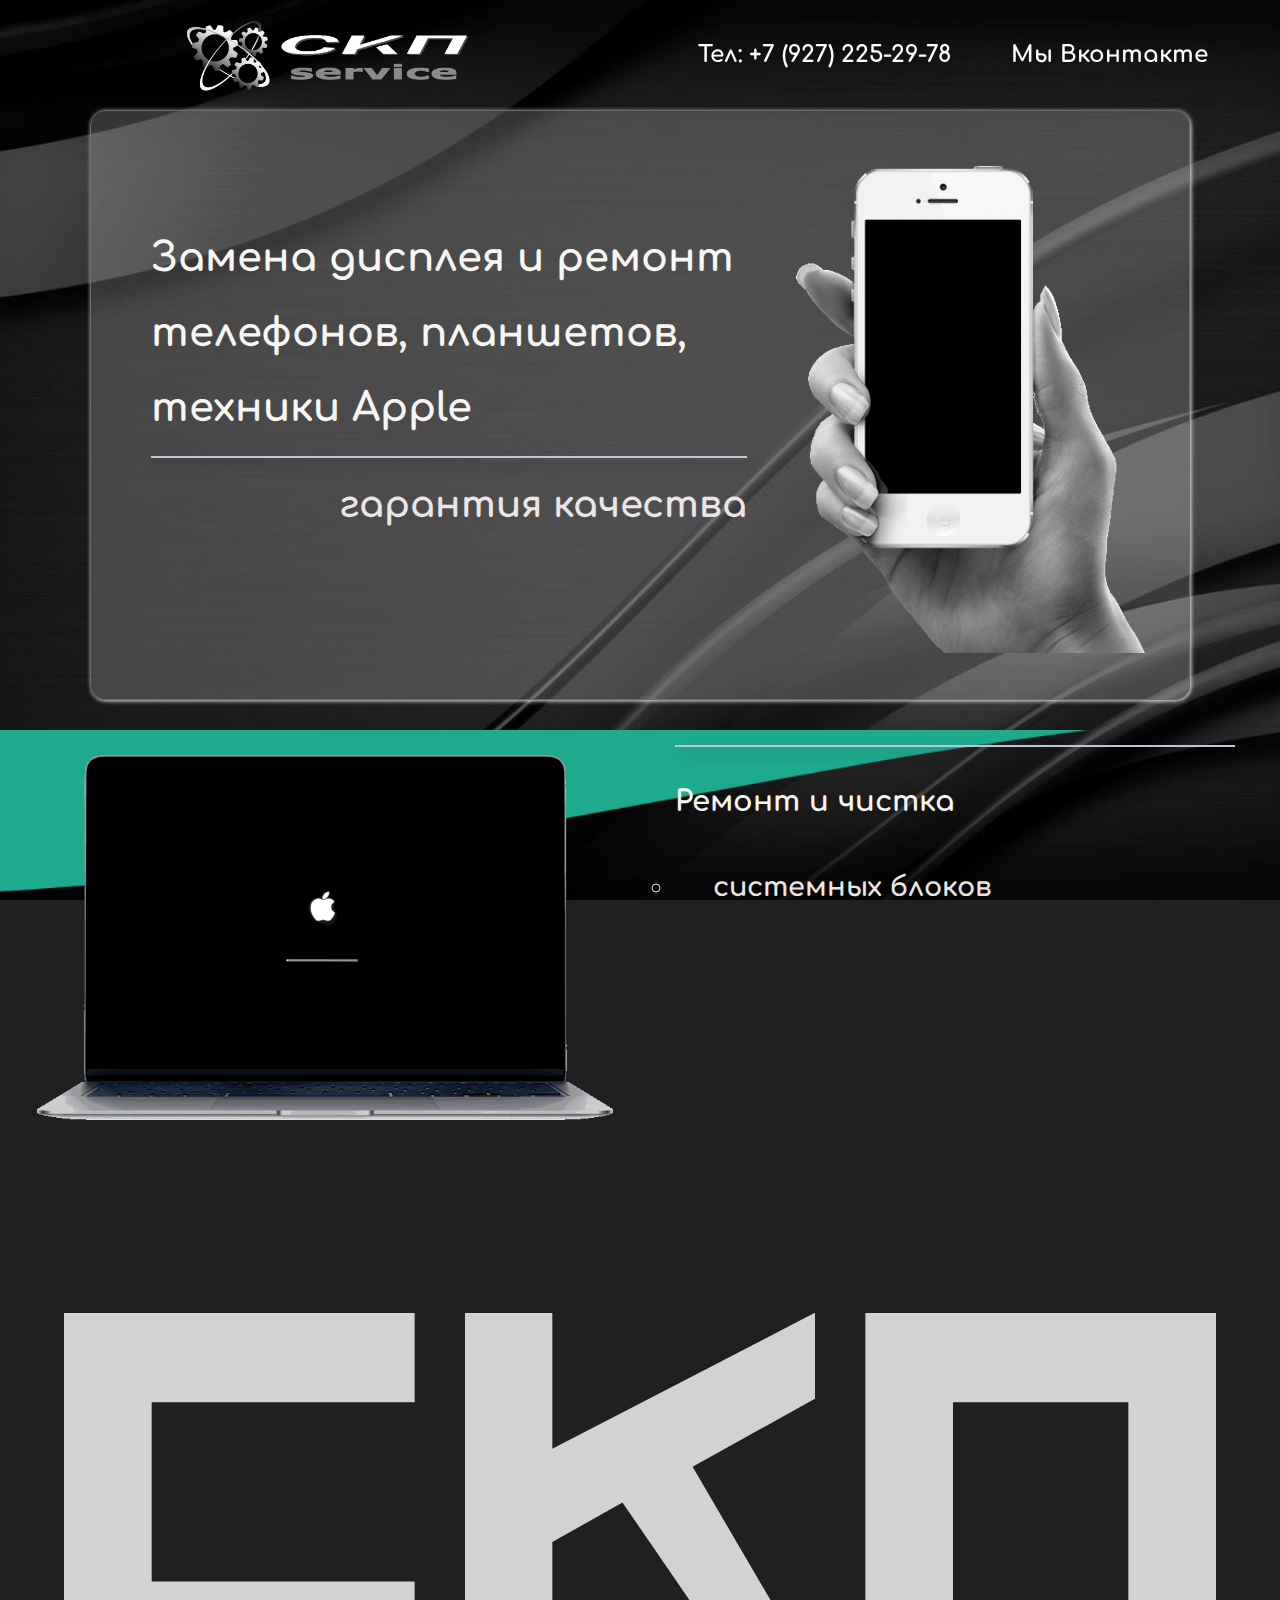
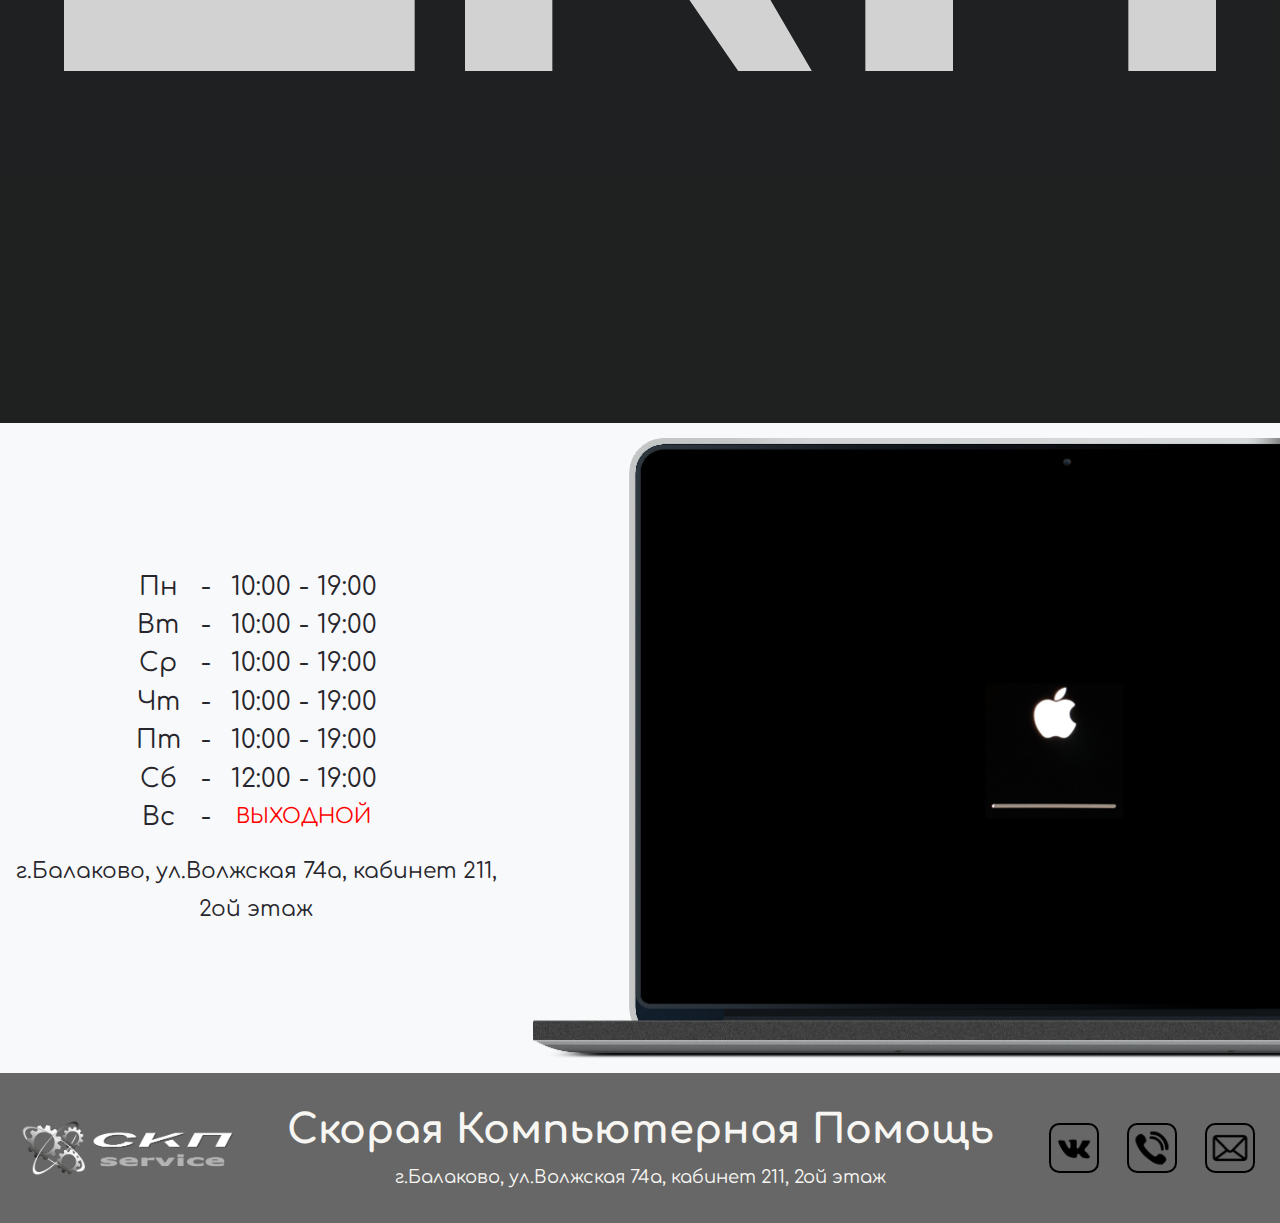
==== commit 85a9b8ad: "1" ====
--- a/index.html
+++ b/index.html
@@ -2,12 +2,13 @@
 <html lang="ru">
 
 <head>
+    <meta name="yandex-verification" content="81e8c7f3674d373c" />
     <meta charset="UTF-8">
     <meta name="viewport" content="width=device-width, initial-scale=1.0">
     <link rel="preconnect" href="https://fonts.googleapis.com">
     <link rel="preconnect" href="https://fonts.gstatic.com" crossorigin>
     <link href="https://fonts.googleapis.com/css2?family=Comfortaa:wght@400;700&family=Teko:wght@400;700&display=swap" rel="stylesheet">
-    <link rel="shortcut icon" href="./img/favicon.png" type="image/x-icon" />
+    <link rel="shortcut icon" href="./favicon.png" type="image/x-icon" />
     <link rel="stylesheet" href="./css/null.css">
     <link rel="stylesheet" href="./css/style.css">
     <link rel="stylesheet" href="./css/animate.compat.css">
@@ -78,11 +79,13 @@
             <div class="line fadeIn wow" data-wow-delay=".7s"></div>
             <h2 class="fadeInUp wow" data-wow-delay=".6s">Установка и настройка Windows</h2>
             <div class="line fadeIn wow" data-wow-delay=".7s"></div>
-            <h2 class="fadeInUp wow" data-wow-delay=".8s">Восстановление работоспособности</h2>
-            <h2 class="fadeInUp wow" data-wow-delay="1s">операционной системы</h2>
-            <div class="line fadeIn wow" data-wow-delay=".7s"></div>
-        </div>
-    </div>
+            <h2 class="fadeInUp wow w1980" data-wow-delay=".8s">Восстановление работоспособности</h2>
+            <h2 class="fadeInUp wow w1980" data-wow-delay="1s">операционной системы</h2>
+            <div class="line fadeIn wow w1980" data-wow-delay=".7s"></div>
+        </div>
+    </div>
+    <h2 class="fadeInUp wow w1440" data-wow-delay=".8s">Восстановление работоспособности операционной системы</h2>
+    <div class="line fadeIn wow w1440" data-wow-delay=".7s"></div>
 </div>
 <div class="comp_inner_bottom animation_fon">
     <div class="comp_inner_bottom_inner fadeIn wow" data-wow-delay=".7s">
@@ -198,4 +201,4 @@
 <script src="./js/wow.min.js"></script>
 <script>
     new WOW().init();
-</script></html>
+</script></html>--- a/css/style.css
+++ b/css/style.css
@@ -17,52 +17,9 @@
     padding: 0 15px;
 }
 
-h1 {
-    font-size: 43px;
-    line-height: 58px;
-    font-weight: 700;
-    color: #f7f6f2;
-}
-
-h2 {
-    font-size: 43px;
-    line-height: 58px;
-    font-weight: 700;
-    color: #f7f6f2;
-}
-
-h3 {
-    font-size: 40px;
-    line-height: 58px;
-    font-weight: 700;
-    color: #ebe5e5;
-}
-
-h4 {
-    font-size: 30px;
-    line-height: 58px;
-    font-weight: 700;
-    color: #fff;
-}
-
-h5 {
-    font-size: 25px;
-    line-height: 58px;
-    font-weight: 700;
-    color: #fff;
-}
-
-li {
-    padding-left: 25px;
-    list-style: circle;
-    font-size: 32px;
-    line-height: 58px;
-    color: #ebe5e5;
-}
-
 .line {
     border-bottom: 2px solid #bbc4d8;
-    margin: 30px 30px;
+    margin: 10px 0px;
     box-shadow: 7px 7px 12px rgba(0, 0, 0, 0.3);
 }
 
@@ -190,12 +147,32 @@
     height: 830px;
 }
 
+.phone h2 {
+    font-size: 43px;
+    line-height: 80px;
+    font-weight: 700;
+    color: #f7f6f2;
+}
+
+.phone h3 {
+    font-size: 40px;
+    line-height: 80px;
+    font-weight: 700;
+    color: #ebe5e5;
+}
+
+.phone .container {
+    display: flex;
+    justify-content: center;
+}
+
 .phone_inner {
     overflow: hidden;
     display: flex;
+    width: 1170px;
     height: 690px;
     background: rgba(255, 255, 255, 0.2);
-    /*    backdrop-filter: blur(10px);*/
+    /*    backdrop-filter: blur(5px);*/
     border-radius: 15px;
     border: 1px solid rgb(108, 108, 108);
     box-shadow: 1px 1px 4px 0px rgba(255, 255, 255, 0.9);
@@ -203,8 +180,7 @@
 
 .left_p {
     flex-wrap: wrap;
-    padding: 200px 30px 0px 30px;
-    margin-right: 5px;
+    padding: 160px 0px 0px 50px;
     width: 60%;
 }
 
@@ -301,13 +277,33 @@
 }
 
 /*==================Comp==================*/
+.w1440 {
+    display: none;
+}
+
 .comp {
     background: url(../img/comp_fon.png) center no-repeat;
     background-size: cover;
     background-attachment: fixed;
     width: 100%;
     padding: 0 15px;
-    height: 750px;
+    height: 680px;
+}
+
+.comp h2 {
+    font-size: 40px;
+    line-height: 90px;
+    font-weight: 700;
+    color: #f7f6f2;
+}
+
+.comp li {
+    padding-left: 3vw;
+    list-style: circle;
+    font-size: 35px;
+    line-height: 80px;
+    font-weight: 700;
+    color: #ebe5e5;
 }
 
 .comp_inner_top {
@@ -323,7 +319,8 @@
 }
 
 .laptop img {
-    width: 40%;
+    max-width: 900px;
+    width: 45%;
     height: auto;
 }
 
@@ -350,8 +347,7 @@
 }
 
 .left_c {
-    margin-right: 10px;
-    width: 40%;
+    width: 50%;
 }
 
 .right_c {
@@ -362,14 +358,6 @@
     overflow: hidden;
 }
 
-.right_c h2 {
-    font-size: 2vw;
-}
-
-.right_c li {
-    font-size: 1.7vw;
-}
-
 .animation_fon {
     opacity: 0;
     -webkit-transition: all 0.9s linear;
@@ -380,7 +368,7 @@
 
 .animation_fon.element-show {
     opacity: 1;
-    height: 400px;
+    height: 450px;
 }
 
 .comp_inner_bottom {
@@ -395,17 +383,20 @@
 }
 
 .comp_inner_bottom_inner {
-    width: 75%;
+    width: 1700px;
     padding: 50px 40px;
     background: rgba(255, 255, 255, 0.2);
-    /*    backdrop-filter: blur(10px);*/
+    backdrop-filter: blur(5px);
     border-radius: 15px;
     border: 1px solid rgb(108, 108, 108);
     box-shadow: 1px 1px 4px 0px rgba(255, 255, 255, 0.9);
 }
 
 .comp_inner_bottom_inner h1 {
-    font-size: 2vw;
+    font-size: 40px;
+    line-height: 80px;
+    font-weight: 700;
+    color: #ebe5e5;
 }
 
 .comp_inner_bottom_inner .line {
@@ -424,7 +415,6 @@
     height: 60vw;
     opacity: .8;
     text-align: center;
-    border: 1px solid #fff;
     padding: 0 5%;
 }
 
@@ -457,6 +447,8 @@
 }
 
 .prom h1 {
+    color: #fff;
+    font-weight: 700;
     font-size: 15vw;
     font-family: 'Teko', sans-serif;
     letter-spacing: 5vw;
@@ -476,13 +468,17 @@
 }
 
 .locate_timing {
+    display: flex;
+    flex-direction: column;
+    justify-content: center;
     width: 50%;
     height: 670px;
-    padding: 60px 30px;
 }
 
 .locate_timing h4 {
     color: #27262c;
+    font-size: 2vw;
+    line-height: 3vw;
 }
 
 .timing_inner {
@@ -509,7 +505,8 @@
 
 .time h5 {
     color: #ff0000;
-    font-size: 25px;
+    font-size: 1.6vw;
+    line-height: 3vw;
     text-align: center;
 }
 
@@ -520,6 +517,8 @@
 .adress h5 {
     text-align: center;
     color: #27262c;
+    font-size: 1.5vw;
+    line-height: 3vw;
 }
 
 .locate_map {
@@ -556,44 +555,50 @@
 .footer {
     display: flex;
     justify-content: center;
+    text-align: center;
     height: 150px;
-    background: #363636;
+    background: #676767;
+}
+
+.footer h1 {
+    font-size: 42px;
+    font-weight: 700;
+    color: #f7f6f2;
+    margin-bottom: 20px;
+}
+
+.footer h2 {
+    font-size: 20px;
+    color: #f7f6f2;
 }
 
 .footer_inner {
     display: flex;
+    justify-content: center;
+    align-items: center;
+}
+
+.footer_logo {
+    width: 20%;
+    text-align: center;
+    padding: 0px 15px;
+}
+
+.footer_logo img {
+    width: 100%;
+    height: auto;
+}
+
+.footer_title {
+    width: 60%;
+    text-align: center;
+}
+
+.social {
+    display: flex;
+    width: 20%;
+    padding: 0px 45px;
     justify-content: space-between;
-    align-items: center;
-}
-
-.footer_logo {
-    width: 30%;
-    text-align: center;
-}
-
-.footer_logo img {
-    width: 60%;
-    height: auto;
-}
-
-.footer_title {
-    width: 50%;
-    text-align: center;
-}
-
-.footer_title h1 {
-    font-size: 2.5vw;
-}
-
-.footer_title h2 {
-    font-size: 1vw;
-    font-weight: 400;
-}
-
-.social {
-    display: flex;
-    width: 20%;
-    justify-content: center;
 }
 
 .social img {
@@ -629,7 +634,6 @@
 .tel_01 {
     border: .2vw solid #000;
     border-radius: .8vw;
-    margin-left: 15px;
 }
 
 .tel_02 {
@@ -638,7 +642,6 @@
     position: absolute;
     opacity: 0;
     transition: all .3s linear;
-    margin-left: 15px;
 }
 
 .tel_02:hover {
@@ -652,7 +655,6 @@
 .mail_01 {
     border: .2vw solid #000;
     border-radius: .8vw;
-    margin-left: 15px;
 }
 
 .mail_02 {
@@ -661,11 +663,46 @@
     position: absolute;
     opacity: 0;
     transition: all .3s linear;
-    margin-left: 15px;
 }
 
 .mail_02:hover {
     opacity: 1;
+}
+
+@media screen and (max-width: 1880px) {
+
+    /*==================Comp==================*/
+    .comp h2 {
+        font-size: 35px;
+    }
+
+    .comp li {
+        font-size: 32px;
+    }
+
+    .comp_inner_bottom_inner {
+        width: 1500px;
+    }
+
+    .comp_inner_bottom_inner h1 {
+        font-size: 35px;
+    }
+}
+
+@media screen and (max-width: 1667px) {
+
+    /*==================Comp==================*/
+    .comp h2 {
+        font-size: 33px;
+    }
+
+    .comp li {
+        font-size: 30px;
+    }
+
+    .comp_inner_bottom_inner {
+        width: 1300px;
+    }
 }
 
 @media screen and (max-width: 1600px) {
@@ -678,6 +715,22 @@
     .locate_map {
         width: 60%;
     }
+
+    .adress h5 {
+        font-size: 1.7vw;
+    }
+}
+
+@media screen and (max-width: 1579px) {
+
+    /*==================Comp==================*/
+    .comp h2 {
+        font-size: 29px;
+    }
+
+    .comp li {
+        font-size: 27px;
+    }
 }
 
 @media screen and (max-width: 1441px) {
@@ -687,199 +740,242 @@
         height: 70%;
     }
 
+    /*==================Phone==================*/
+    .phone {
+        height: 880px;
+    }
+
+    /*==================Comp==================*/
+    .w1980 {
+        display: none;
+    }
+
+    .w1440 {
+        display: block;
+        text-align: center;
+    }
+
+    .comp {
+        height: 525px;
+    }
+
+    .comp_inner_top {
+        height: 415px;
+    }
+
+    .comp_inner_bottom_inner {
+        width: 1100px;
+    }
+
+    .comp_inner_bottom_inner h1 {
+        font-size: 29px;
+    }
+}
+
+@media screen and (max-width: 1366px) {
+
+    /*==================Phone==================*/
+    .phone {
+        height: 730px;
+    }
+
+    .phone h2 {
+        font-size: 40px;
+        line-height: 75px;
+    }
+
+    .phone h3 {
+        font-size: 37px;
+        line-height: 75px;
+    }
+
+    .phone_inner {
+        width: 1100px;
+        height: 590px;
+    }
+
+    .left_p {
+        padding: 110px 0px 0px 60px;
+    }
+
+    .right_p {
+        padding-top: 55px;
+    }
+
+    .right_phone img {
+        width: 80%;
+    }
+
+    /*==================Map==================*/
+    .locate {
+        height: 650px;
+    }
+
+    .locate_inner {
+        height: 650px;
+    }
+
+    .locate_timing {
+        height: 620px;
+    }
+
+    .locate_map {
+        height: 620px;
+    }
+
+    .map_1980 {
+        width: 747px;
+        height: 621px;
+    }
+
+    .locate_map_inner iframe {
+        padding: 35px 0px 65px 120px;
+        width: 747px;
+        height: 621px;
+    }
+
+    /*==================Footer==================*/
+    .footer h1 {
+        font-size: 40px;
+        margin-bottom: 18px;
+    }
+
+    .footer h2 {
+        font-size: 18px;
+    }
+
+    .social {
+        padding: 0px 25px;
+    }
+}
+
+@media screen and (max-width: 1230px) {
+
+    /*==================Phone==================*/
+    .phone {
+        height: 630px;
+    }
+
+    .phone h2 {
+        font-size: 33px;
+        line-height: 65px;
+    }
+
+    .phone h3 {
+        font-size: 30px;
+        line-height: 65px;
+    }
+
+    .phone_inner {
+        width: 900px;
+        height: 500px;
+    }
+
+    .left_p {
+        padding: 100px 0px 0px 40px;
+    }
+
     /*==================Comp==================*/
     .comp {
-        height: 700px;
-    }
-
-    .comp_inner_top {
-        height: 700px;
-    }
-
-    .left_c {
-        width: 45%;
+        height: 515px;
+    }
+
+    .comp h2 {
+        font-size: 26px;
+        line-height: 80px;
+    }
+
+    .comp li {
+        font-size: 25px;
+        line-height: 80px;
     }
 
     .right_c {
-        width: 55%;
-    }
-
-    .right_c h2 {
-        font-size: 2.2vw;
-    }
-
-    .right_c li {
-        font-size: 1.9vw;
+        padding: 0px 10px 0px 20px;
+    }
+
+    .animation_fon.element-show {
+        height: 300px;
+    }
+
+    .comp_inner_bottom_inner {
+        width: 950px;
+        padding: 20px 40px;
+    }
+
+    .comp_inner_bottom_inner h1 {
+        font-size: 26px;
+        line-height: 60px;
     }
 
     /*==================Map==================*/
+    .locate {
+        height: 570px;
+    }
+
+    .locate_inner {
+        height: 570px;
+    }
+
     .locate_timing {
-        padding: 60px 35px;
-    }
-
-    /*==================footer==================*/
-    .footer {
-        height: 10vw;
-    }
-
-    .footer_title h1,
-    h2 {
-        line-height: 45px;
-    }
-}
-
-@media screen and (max-width: 1366px) {
-
-    /*==================Phone==================*/
-    .phone {
-        height: 56vw;
-    }
-
-    .phone .container {
-        display: flex;
-        justify-content: center;
-    }
-
-    .phone_inner {
-        width: 80vw;
-        height: 45vw;
-    }
-
-    .left_p {
-        padding-top: 10%;
-    }
-
-    .left_p h2,
-    h3 {
-        font-size: 2.8vw;
-    }
-
-    .right_p {
-        padding-top: 35px;
-    }
+        height: 550px;
+    }
+
+    .locate_map {
+        height: 550px;
+    }
+
+    .map_1980 {
+        width: 667px;
+        height: 551px;
+    }
+
+    .locate_map_inner iframe {
+        padding: 32px 0px 65px 112px;
+        width: 667px;
+        height: 551px;
+    }
+
+    /*==================Footer==================*/
+    .footer h1 {
+        font-size: 36px;
+        margin-bottom: 16px;
+    }
+
+    .footer h2 {
+        font-size: 16px;
+    }
+}
+
+@media screen and (max-width: 1130px) {
 
     /*==================Comp==================*/
     .comp {
-        height: 52vw;
-    }
-
-    .comp_inner_top {
-        height: 52vw;
-    }
-
-    .right_c {
-        padding-top: 0;
-    }
-
-    .right_c .line {
-        margin: 20px 30px;
-    }
-
-    .animation_fon.element-show {
-        height: 380px;
-    }
-
-    /*==================Map==================*/
-    .locate {
-        height: 680px;
-    }
-
-    .locate_inner {
-        height: 680px;
-    }
-
-    .locate_timing {
-        width: 35%;
-        height: 671px;
-    }
-
-    .locate_map {
-        width: 65%;
-        height: 671px;
-    }
-
-    .locate_timing h4 {
-        font-size: 20px;
-    }
-
-    .locate_timing h5 {
-        font-size: 22px;
-    }
-
-    /*==================footer==================*/
-
-    .footer_logo {
-        width: 20%;
-    }
-
-    .footer_logo img {
-        width: 90%;
-    }
-
-    .footer_title {
-        width: 60%;
-    }
-
-    .social {
-        width: 20%;
-    }
-}
-
-@media screen and (max-width: 1230px) {
-
-    /*==================Map==================*/
-    .locate {
-        height: 600px;
-    }
-
-    .locate_inner {
-        height: 600px;
-    }
-
-    .locate_timing {
-        height: 570px;
-        padding: 15px 0px;
-    }
-
-    .locate_map {
-        height: 570px;
-    }
-
-    .map_1980 {
-        width: 697px;
-        height: 571px;
-    }
-
-    .locate_map_inner iframe {
-        padding: 32px 0px 65px 112px;
-        width: 697px;
-        height: 571px;
-    }
-}
-
-@media screen and (max-width: 1130px) {
-
-    /*==================Comp==================*/
-    .right_c h2 {
-        font-size: 2.1vw;
-    }
-
-    .right_c li {
-        font-size: 1.9vw;
-    }
-
-    /*==================footer==================*/
-    .footer_title h1,
-    h2 {
-        line-height: 35px;
-    }
-
-    .footer_title h1 {
-        font-size: 2.7vw;
-    }
-
-    .footer_title h2 {
-        font-size: 1.3vw;
+        height: 510px;
+    }
+
+    .comp h2 {
+        font-size: 25px;
+        line-height: 75px;
+    }
+
+    .comp li {
+        font-size: 24px;
+        line-height: 75px;
+    }
+
+    /*==================Footer==================*/
+    .footer {
+        height: 100px;
+    }
+
+    .footer h1 {
+        font-size: 32px;
+        margin-bottom: 12px;
+    }
+
+    .footer h2 {
+        font-size: 12px;
     }
 
     .social img {
@@ -896,63 +992,78 @@
 
     /*==================Phone==================*/
     .phone {
-        height: 55vw;
+        padding-top: 95px;
+        height: 460px;
+    }
+
+    .phone h2 {
+        font-size: 27px;
+        line-height: 50px;
+    }
+
+    .phone h3 {
+        font-size: 25px;
+        line-height: 50px;
     }
 
     .phone_inner {
-        width: 80vw;
-        height: 42vw;
+        width: 750px;
+        height: 350px;
+    }
+
+    .left_p {
+        padding: 65px 0px 0px 40px;
+    }
+
+    .right_p {
+        padding-top: 25px;
     }
 
     .right_phone img {
-        width: 80%;
-    }
-
-    .left_p h2,
-    h3 {
-        line-height: 40px;
+        width: 75%;
     }
 
     /*==================Comp==================*/
     .comp {
-        height: 48vw;
+        height: 400px;
     }
 
     .comp_inner_top {
-        height: 48vw;
-    }
-
-    .right_c h2,
-    li {
-        line-height: 4vw;
+        height: 320px;
+    }
+
+    .comp h2 {
+        font-size: 22px;
+        line-height: 60px;
+    }
+
+    .comp li {
+        font-size: 20px;
+        line-height: 60px;
     }
 
     .animation_fon.element-show {
-        height: 360px;
+        height: 250px;
     }
 
     .comp_inner_bottom_inner {
-        width: 80%;
-        padding: 40px 70px;
+        width: 850px;
+        padding: 20px 5px;
     }
 
     .comp_inner_bottom_inner h1 {
-        font-size: 2.7vw;
-        line-height: 3.5vw;
-    }
-
-    .comp_inner_bottom_inner .line {
-        margin: 20px 30px;
+        font-size: 22px;
+        line-height: 50px;
     }
 
     /*==================Map==================*/
     .locate {
-        height: 890px;
-        border: 1px solid #000;
+        height: 688px;
     }
 
     .locate_inner {
         flex-wrap: wrap;
+        height: 688px;
         padding-top: 10px;
     }
 
@@ -977,13 +1088,16 @@
     .locate_map {
         order: 1;
         width: 100%;
-        height: 615px;
+        height: 463px;
     }
 
     .locate_map_inner {
         justify-content: center;
     }
 
+    .locate_timing {
+        height: 215px;
+    }
 
     .map_1980 {
         display: none;
@@ -992,12 +1106,16 @@
     .map_768 {
         display: block;
         position: absolute;
-        width: 95%;
+        width: 750px;
+        height: 457px;
+        max-width: 100%;
     }
 
     .locate_map_inner iframe {
-        width: 765px;
-        padding: 20px 0px 35px 0px;
+        width: 750px;
+        height: 457px;
+        max-width: 100%;
+        padding: 15px 80px 60px 80px;
     }
 
     .timing_inner {
@@ -1007,33 +1125,58 @@
     .timing_inner_768 {
         display: flex;
     }
-}
-
-@media screen and (max-width: 900px) {
-
-    /*==================Phone==================*/
-    .phone {
-        height: 60vw;
-    }
-
-    /*==================Map==================*/
-    .locate {
-        height: 830px;
-    }
-
-    .locate_map {
-        height: 550px;
-    }
-
-    .locate_map_inner iframe {
-        padding: 16px 40px 100px 40px;
+
+    /*==================Footer==================*/
+    .footer {
+        height: 70px;
+    }
+
+    .footer h1 {
+        font-size: 20px;
+        margin-bottom: 6px;
+    }
+
+    .footer h2 {
+        font-size: 8px;
+    }
+
+    .social {
+        padding: 0px 10px;
+    }
+
+    .social img {
+        height: 35px;
+    }
+}
+
+@media screen and (max-width: 910px) {
+
+    /*==================Comp==================*/
+    .animation_fon.element-show {
+        height: 215px;
+    }
+
+    .comp h2 {
+        font-size: 18px;
+        line-height: 60px;
+    }
+
+    .comp li {
+        font-size: 17px;
+        line-height: 60px;
+    }
+
+    .comp_inner_bottom_inner {
+        width: 670px;
+    }
+
+    .comp_inner_bottom_inner h1 {
+        font-size: 20px;
+        line-height: 40px;
     }
 }
 
 @media screen and (max-width: 768px) {
-    .line {
-        margin: 15px 15px;
-    }
 
     /*==================Head==================*/
     .header {
@@ -1094,75 +1237,454 @@
 
     /*==================Phone==================*/
     .phone {
-        padding-top: 75px;
-        height: 63vw;
+        padding-top: 70px;
+        height: 390px;
+    }
+
+    .phone h2 {
+        font-size: 20px;
+        line-height: 40px;
+    }
+
+    .phone h3 {
+        font-size: 18px;
+        line-height: 40px;
     }
 
     .phone_inner {
-        width: 90vw;
-        height: 50vw;
+        width: 550px;
+        height: 300px;
+    }
+
+    .left_p {
+        padding: 50px 0px 0px 20px;
     }
 
     .right_p {
-        padding-top: 25px;
+        padding-top: 12px;
+    }
+
+    .right_phone img {
+        width: 90%;
     }
 
     /*==================Comp==================*/
     .comp {
-        height: 45vw;
-        background-size: auto 50%;
+        height: 338px;
     }
 
     .comp_inner_top {
-        height: 45vw;
+        height: 270px;
+    }
+
+    .comp h2 {
+        line-height: 50px;
+    }
+
+    .comp li {
+        line-height: 50px;
+    }
+
+    .laptop img {
+        width: 42%;
+    }
+
+    .left_c {
+        width: 45%;
     }
 
     .right_c {
-        padding: 0px 10px;
-    }
-
-    .right_c .line {
-        margin: 15px 20px;
-    }
-
-    .animation_fon.element-show {
-        height: 300px;
+        width: 55%;
     }
 
     /*==================Map==================*/
     .locate {
-        height: 733px;
+        height: 623px;
     }
 
     .locate_inner {
-        height: 733px;
+        height: 623px;
     }
 
     .locate_map {
-        height: 463px;
+        height: 413px;
     }
 
     .locate_timing {
-        height: 260px;
+        height: 200px;
+    }
+
+    .map_768 {
+        width: 700px;
+        height: 407px;
     }
 
     .locate_map_inner iframe {
-        padding: 12px 90px 60px 90px;
-        height: 463px
-    }
-
-    /*==================footer==================*/
+        width: 700px;
+        height: 407px;
+        padding: 15px 75px 55px;
+    }
+}
+
+@media screen and (max-width: 700px) {
+
+    /*==================Comp==================*/
+    .comp h2 {
+        font-size: 17px;
+    }
+
+    .comp li {
+        font-size: 16px;
+    }
+
+    .animation_fon.element-show {
+        height: 180px;
+    }
+
+    .comp_inner_bottom_inner {
+        width: 565px;
+    }
+
+    .comp_inner_bottom_inner h1 {
+        font-size: 17px;
+        line-height: 30px;
+    }
+
+    /*==================Map==================*/
+    .locate {
+        height: 503px;
+    }
+
+    .locate_inner {
+        height: 503px;
+    }
+
+    .locate_timing {
+        height: 130px;
+    }
+
+    .locate_map {
+        height: 363px;
+    }
+
+    .map_768 {
+        width: 570px;
+        height: 350px;
+    }
+
+    .locate_map_inner iframe {
+        width: 570px;
+        height: 350px;
+        padding: 15px 60px 50px;
+    }
+}
+
+@media screen and (max-width: 666px) {
+
+    /*==================Comp==================*/
+    .comp h2 {
+        font-size: 15px;
+    }
+
+    .comp li {
+        font-size: 14px;
+    }
+
+    /*==================Footer==================*/
     .footer {
-        height: 9vw;
-    }
-
-    .footer_title h1,
-    h2 {
-        line-height: 30px;
+        height: 70px;
+    }
+
+    .footer h1 {
+        font-size: 18px;
+        margin-bottom: 8px;
+    }
+
+    .social {
+        padding: 0px 5px;
     }
 
     .social img {
         height: 30px;
+    }
+}
+
+@media screen and (max-width: 600px) {
+
+    /*==================Phone==================*/
+    .phone {
+        height: 335px;
+    }
+
+    .phone h2 {
+        font-size: 16px;
+        line-height: 32px;
+    }
+
+    .phone h3 {
+        font-size: 15px;
+        line-height: 32px;
+    }
+
+    .phone_inner {
+        width: 450px;
+        height: 250px;
+    }
+
+    .left_p {
+        padding: 45px 0px 0px 20px;
+    }
+
+    .right_phone img {
+        width: 90%;
+    }
+
+    /*==================Comp==================*/
+    .comp {
+        height: 290px;
+    }
+
+    .comp_inner_top {
+        height: 235px;
+    }
+
+    .comp h2 {
+        font-size: 14px;
+        line-height: 40px;
+    }
+
+    .comp li {
+        font-size: 13px;
+        line-height: 40px;
+    }
+
+    .animation_fon.element-show {
+        height: 165px;
+    }
+
+    .comp_inner_bottom_inner {
+        width: 475px;
+    }
+
+    .comp_inner_bottom_inner h1 {
+        font-size: 14px;
+        line-height: 25px;
+    }
+
+    /*==================Map==================*/
+    .locate {
+        height: 445px;
+    }
+
+    .locate_inner {
+        height: 435px;
+    }
+
+    .locate_timing {
+        height: 130px;
+    }
+
+    .locate_map {
+        height: 305px;
+    }
+
+    .map_768 {
+        width: 520px;
+        height: 300px;
+    }
+
+    .locate_map_inner iframe {
+        width: 520px;
+        height: 300px;
+        padding: 15px 60px 50px;
+    }
+}
+
+@media screen and (max-width: 562px) {
+
+    /*==================Comp==================*/
+    .comp h2 {
+        font-size: 13px;
+    }
+
+    .comp li {
+        font-size: 12px;
+    }
+
+    /*==================Footer==================*/
+
+    .footer h1 {
+        font-size: 16px;
+        margin-bottom: 5px;
+    }
+
+    .footer h2 {
+        font-size: 8px;
+    }
+
+    .social {
+        padding: 0px 5px;
+    }
+
+    .social img {
+        height: 30px;
+    }
+}
+
+@media screen and (max-width: 530px) {
+
+    /*==================Comp==================*/
+    .comp {
+        height: 230px;
+    }
+
+    .comp_inner_top {
+        height: 185px;
+    }
+
+    .comp h2 {
+        font-size: 12px;
+        line-height: 30px;
+    }
+
+    .comp li {
+        font-size: 11px;
+        line-height: 30px;
+    }
+
+    .animation_fon.element-show {
+        height: 125px;
+    }
+
+    .comp_inner_bottom_inner {
+        width: 410px;
+        padding: 10px 5px;
+    }
+
+    .comp_inner_bottom_inner h1 {
+        font-size: 12px;
+        line-height: 20px;
+    }
+
+    /*==================Map==================*/
+    .locate {
+        height: 385px;
+    }
+
+    .locate_inner {
+        height: 385px;
+    }
+
+    .locate_timing {
+        height: 100px;
+    }
+
+    .locate_map {
+        height: 275px;
+    }
+
+    .map_768 {
+        width: 470px;
+        height: 270px;
+    }
+
+    .locate_map_inner iframe {
+        width: 470px;
+        height: 270px;
+        padding: 10px 50px 40px;
+    }
+
+    /*==================Footer==================*/
+    .footer {
+        height: 50px;
+    }
+
+    .footer h1 {
+        font-size: 12px;
+        margin-bottom: 6px;
+    }
+
+    .footer h2 {
+        font-size: 6px;
+    }
+
+    .social {
+        padding: 0px 5px;
+    }
+
+    .social img {
+        height: 20px;
+    }
+}
+
+@media screen and (max-width: 480px) {
+
+    /*==================Phone==================*/
+    .phone {
+        height: 280px;
+    }
+
+    .phone h2 {
+        font-size: 13px;
+        line-height: 23px;
+    }
+
+    .phone h3 {
+        font-size: 12px;
+        line-height: 23px;
+    }
+
+    .phone_inner {
+        width: 350px;
+        height: 200px;
+    }
+
+    .left_p {
+        padding: 40px 0px 0px 10px;
+    }
+
+    .right_phone img {
+        width: 90%;
+    }
+
+    /*==================Map==================*/
+    .locate {
+        height: 355px;
+    }
+
+    .locate_inner {
+        height: 355px;
+    }
+
+    .locate_timing {
+        height: 100px;
+    }
+
+    .locate_map {
+        height: 245px;
+    }
+
+    .map_768 {
+        width: 420px;
+        height: 240px;
+    }
+
+    .locate_map_inner iframe {
+        width: 420px;
+        height: 240px;
+        padding: 10px 45px 35px;
+    }
+}
+
+@media screen and (max-width: 462px) {
+
+    /*==================Comp==================*/
+    .comp h2 {
+        font-size: 9px;
+    }
+
+    .comp li {
+        font-size: 9px;
     }
 }
 
@@ -1223,11 +1745,27 @@
 
     /*==================Phone==================*/
     .phone {
-        padding-top: 46px;
+        height: 245px;
+        padding-top: 45px;
+    }
+
+    .phone h2 {
+        font-size: 20px;
+        line-height: 30px;
+    }
+
+    .phone h3 {
+        font-size: 19px;
+        line-height: 30px;
+    }
+
+    .phone_inner {
+        width: 350px;
+        height: 200px;
     }
 
     .left_p {
-        padding-top: 5%;
+        padding: 25px 10px 0px 10px;
         width: 100%;
     }
 
@@ -1235,17 +1773,18 @@
         display: none;
     }
 
-    .left_p h2,
-    h3 {
-        font-size: 5vw;
-        line-height: 35px;
-    }
-
     /*==================Comp==================*/
+    .w1980 {
+        display: block;
+    }
+
+    .w1440 {
+        display: none;
+    }
+
     .comp {
-        height: 65vw;
+        height: 62vw;
         background-size: auto 47%;
-        background:
     }
 
     .comp_inner_top {
@@ -1270,14 +1809,18 @@
     .right_c {
         position: absolute;
         padding: 0px 10px 30px 0px;
-    }
-
-    .right_c h2 {
+        width: 90%;
+        height: auto;
+    }
+
+    .comp h2 {
         font-size: 3.3vw;
-    }
-
-    .right_c li {
+        line-height: 4vw;
+    }
+
+    .comp li {
         font-size: 2.7vw;
+        line-height: 4vw;
     }
 
     .right_c .line {
@@ -1361,7 +1904,6 @@
         display: block;
     }
 
-
     .footer_logo {
         width: 50%;
     }
@@ -1377,29 +1919,23 @@
 
     .social {
         width: 50%;
+        padding: 0px 6vw;
     }
 
     .social img {
-        height: 40px;
+        height: 8vw;
     }
 }
 
 @media screen and (max-width: 375px) {
 
     /*==================Phone==================*/
-    .left_p {
-        padding-top: 8%;
-        width: 100%;
-    }
-
-    .right_p {
-        display: none;
-    }
-
-    .left_p h2,
-    h3 {
-        font-size: 4.9vw;
-        line-height: 25px;
+    .phone h2 {
+        font-size: 18px;
+    }
+
+    .phone h3 {
+        font-size: 17px;
     }
 
     /*==================Comp==================*/
@@ -1427,25 +1963,17 @@
     .locate_timing {
         height: 140px;
     }
-
-    /*==================footer==================*/
-
-    .social img {
-        height: 30px;
-    }
 }
 
 @media screen and (max-width: 320px) {
 
     /*==================Phone==================*/
-    .left_p h2,
-    h3 {
-        font-size: 4.7vw;
-        line-height: 20px;
-    }
-
-    .phone {
-        height: 66vw;
+    .phone h2 {
+        font-size: 17px;
+    }
+
+    .phone h3 {
+        font-size: 16px;
     }
 
     /*==================Map==================*/
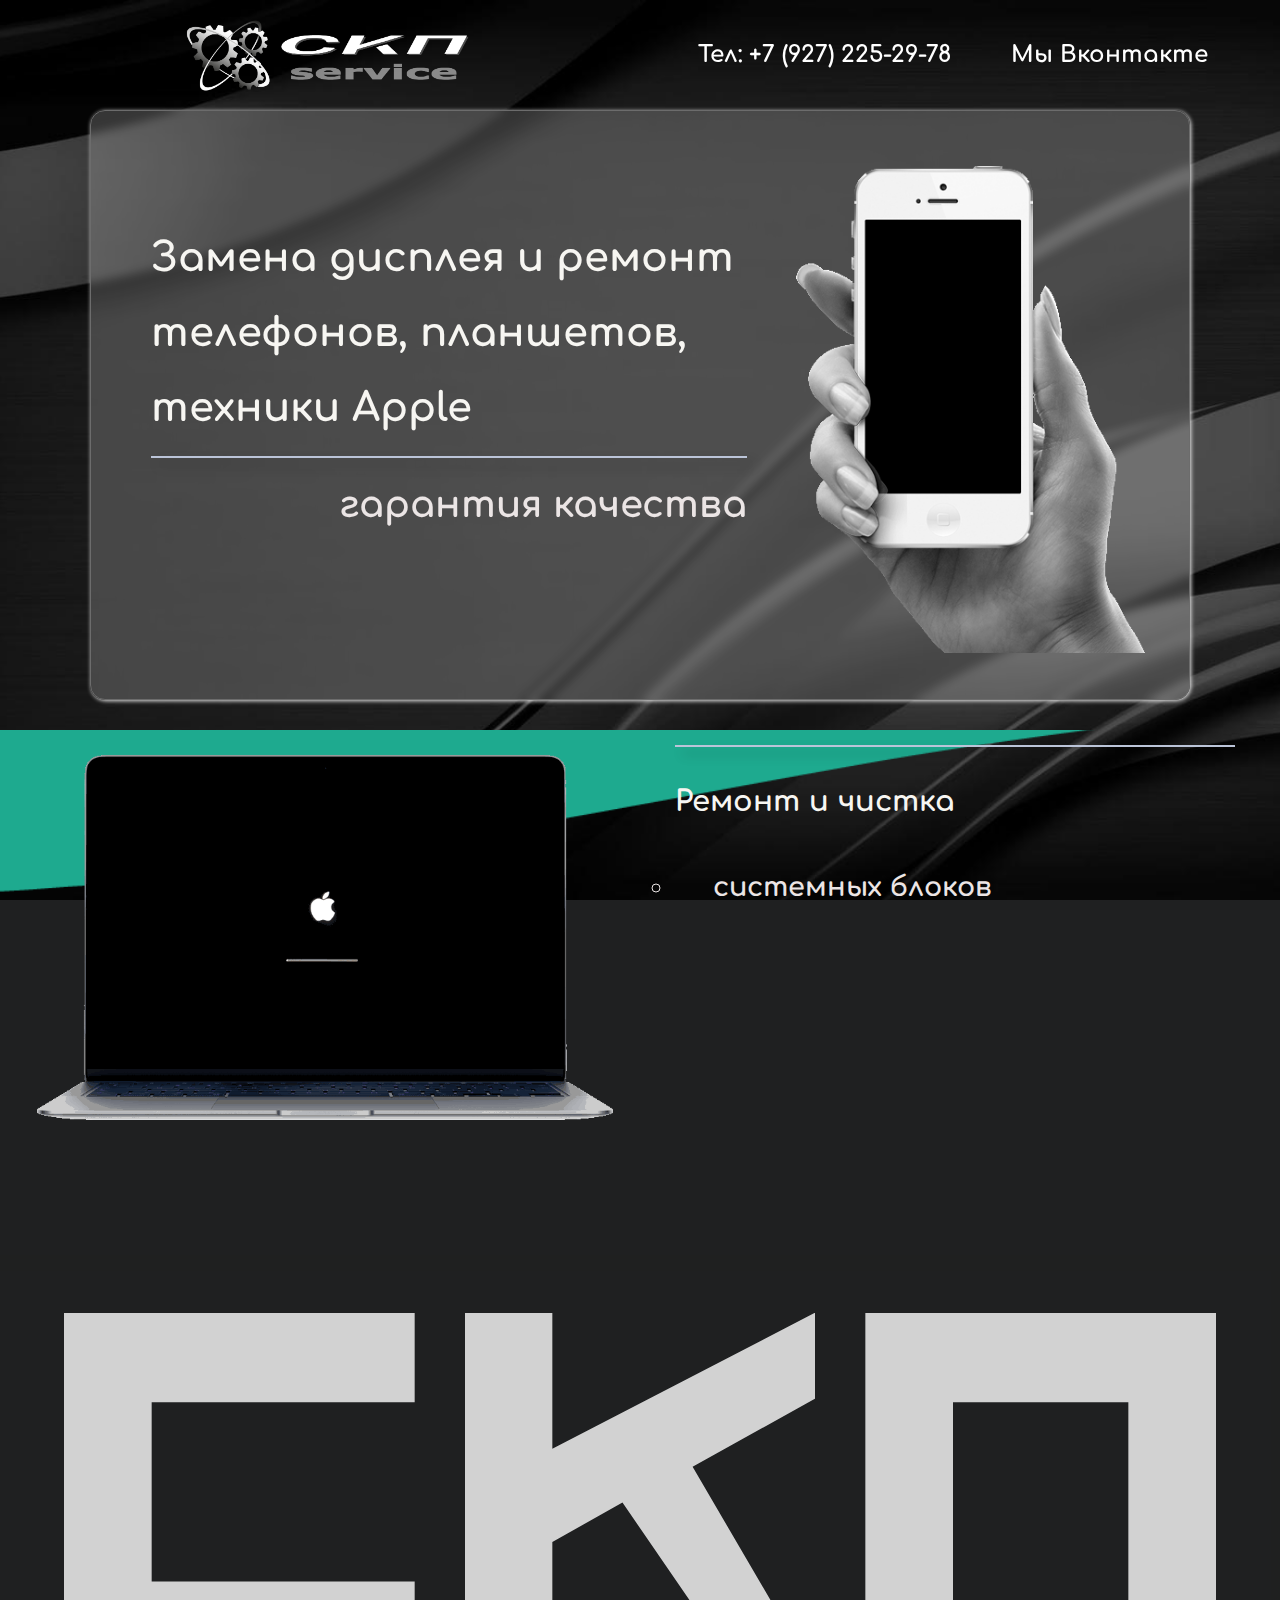
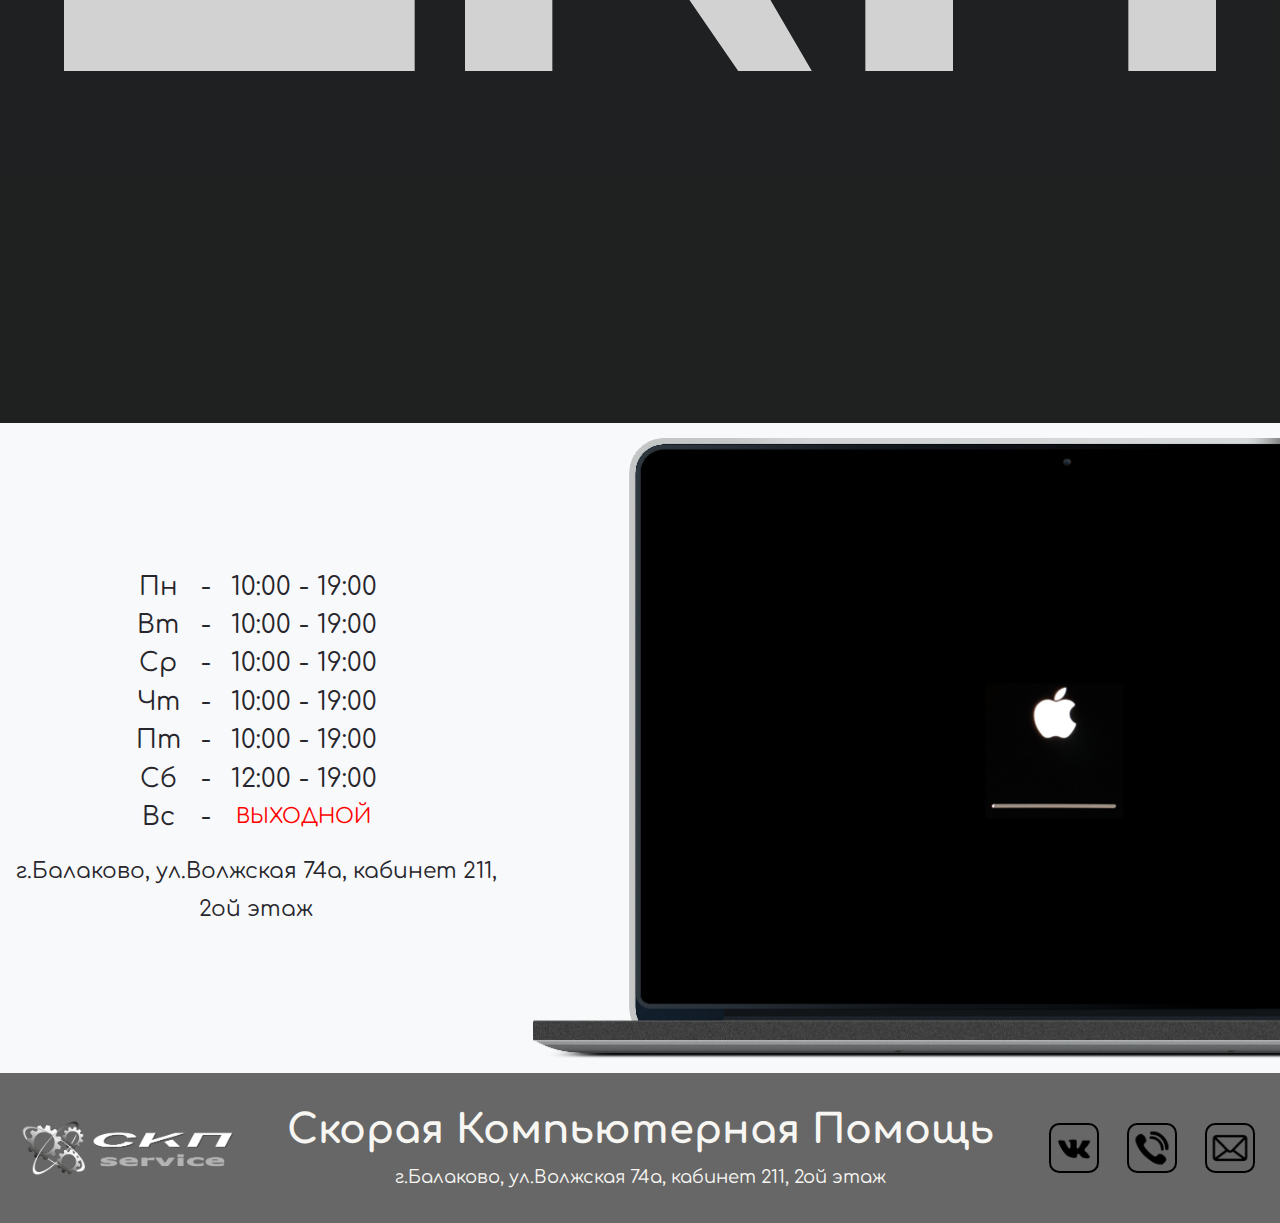
==== commit c4e0f944: "1" ====
--- a/index.html
+++ b/index.html
@@ -13,6 +13,7 @@
     <link rel="stylesheet" href="./css/style.css">
     <link rel="stylesheet" href="./css/animate.compat.css">
     <title>СКП service</title>
+    <script src="//code-sb1.jivosite.com/widget/1VDcXcg0vW" async></script>
 </head>
 
 <!--	==================header==================-->
@@ -201,4 +202,7 @@
 <script src="./js/wow.min.js"></script>
 <script>
     new WOW().init();
-</script></html>+
+</script>
+
+</html>
--- a/css/style.css
+++ b/css/style.css
@@ -172,7 +172,7 @@
     width: 1170px;
     height: 690px;
     background: rgba(255, 255, 255, 0.2);
-    /*    backdrop-filter: blur(5px);*/
+    backdrop-filter: blur(5px);
     border-radius: 15px;
     border: 1px solid rgb(108, 108, 108);
     box-shadow: 1px 1px 4px 0px rgba(255, 255, 255, 0.9);
@@ -1140,6 +1140,10 @@
         font-size: 8px;
     }
 
+    .footer_logo img {
+        width: 110%;
+    }
+
     .social {
         padding: 0px 10px;
     }
@@ -1323,6 +1327,12 @@
         width: 700px;
         height: 407px;
         padding: 15px 75px 55px;
+    }
+
+    /*==================Footer==================*/
+
+    .footer_logo img {
+        width: 120%;
     }
 }
 
@@ -1910,7 +1920,6 @@
 
     .footer_logo img {
         width: 70%;
-        height: auto;
     }
 
     .footer_title {
